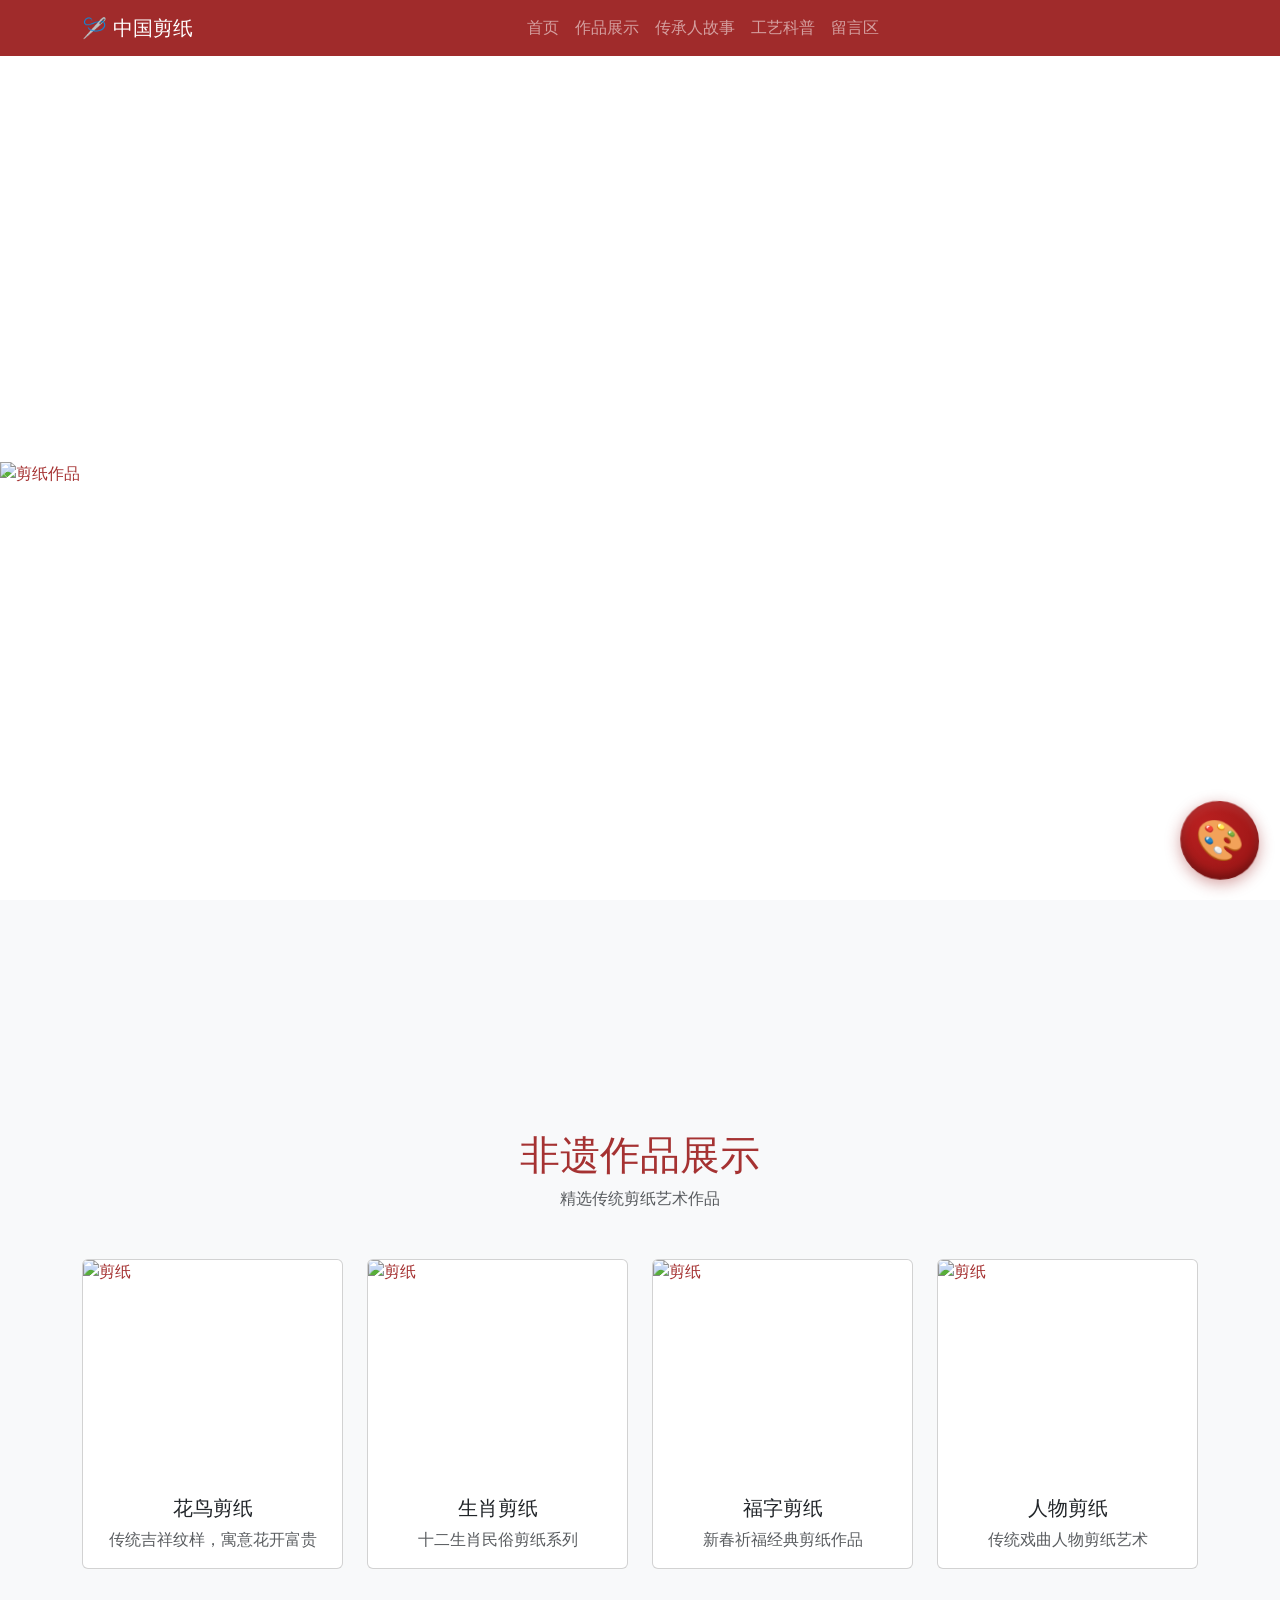
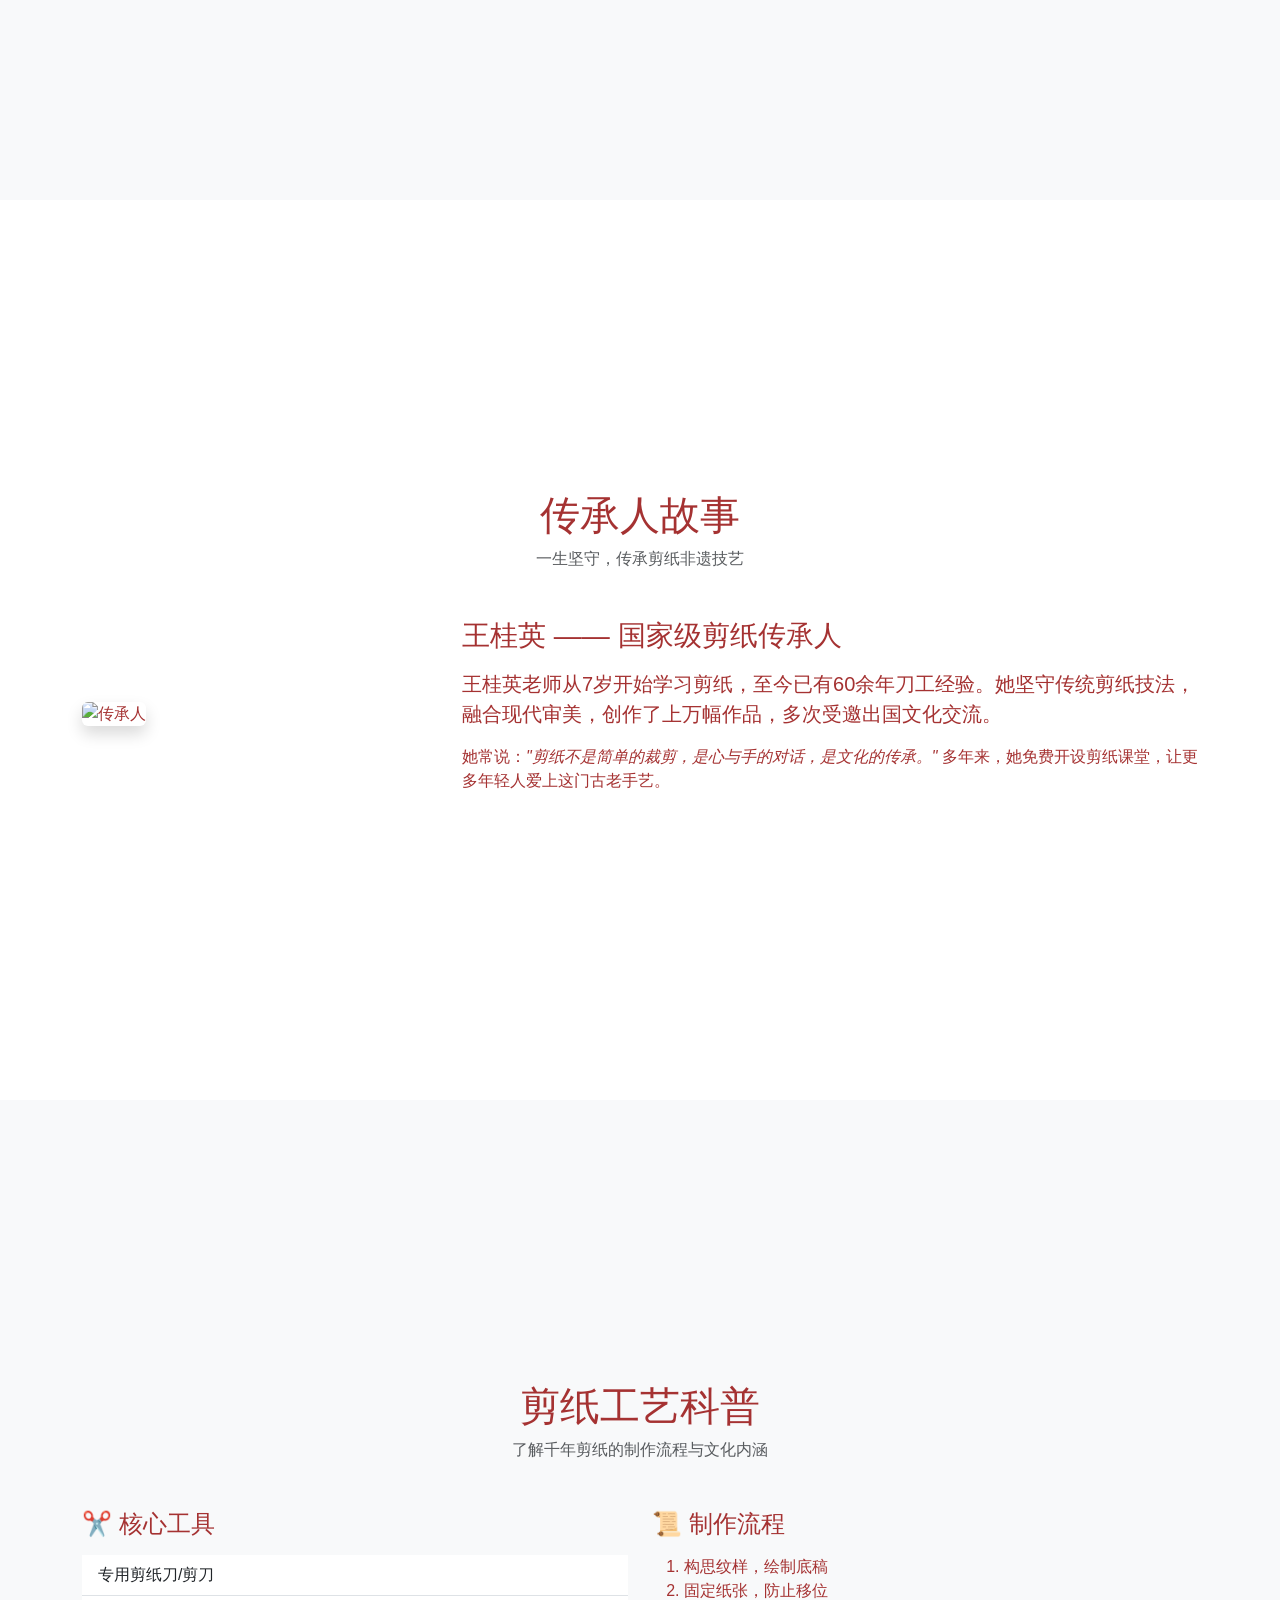
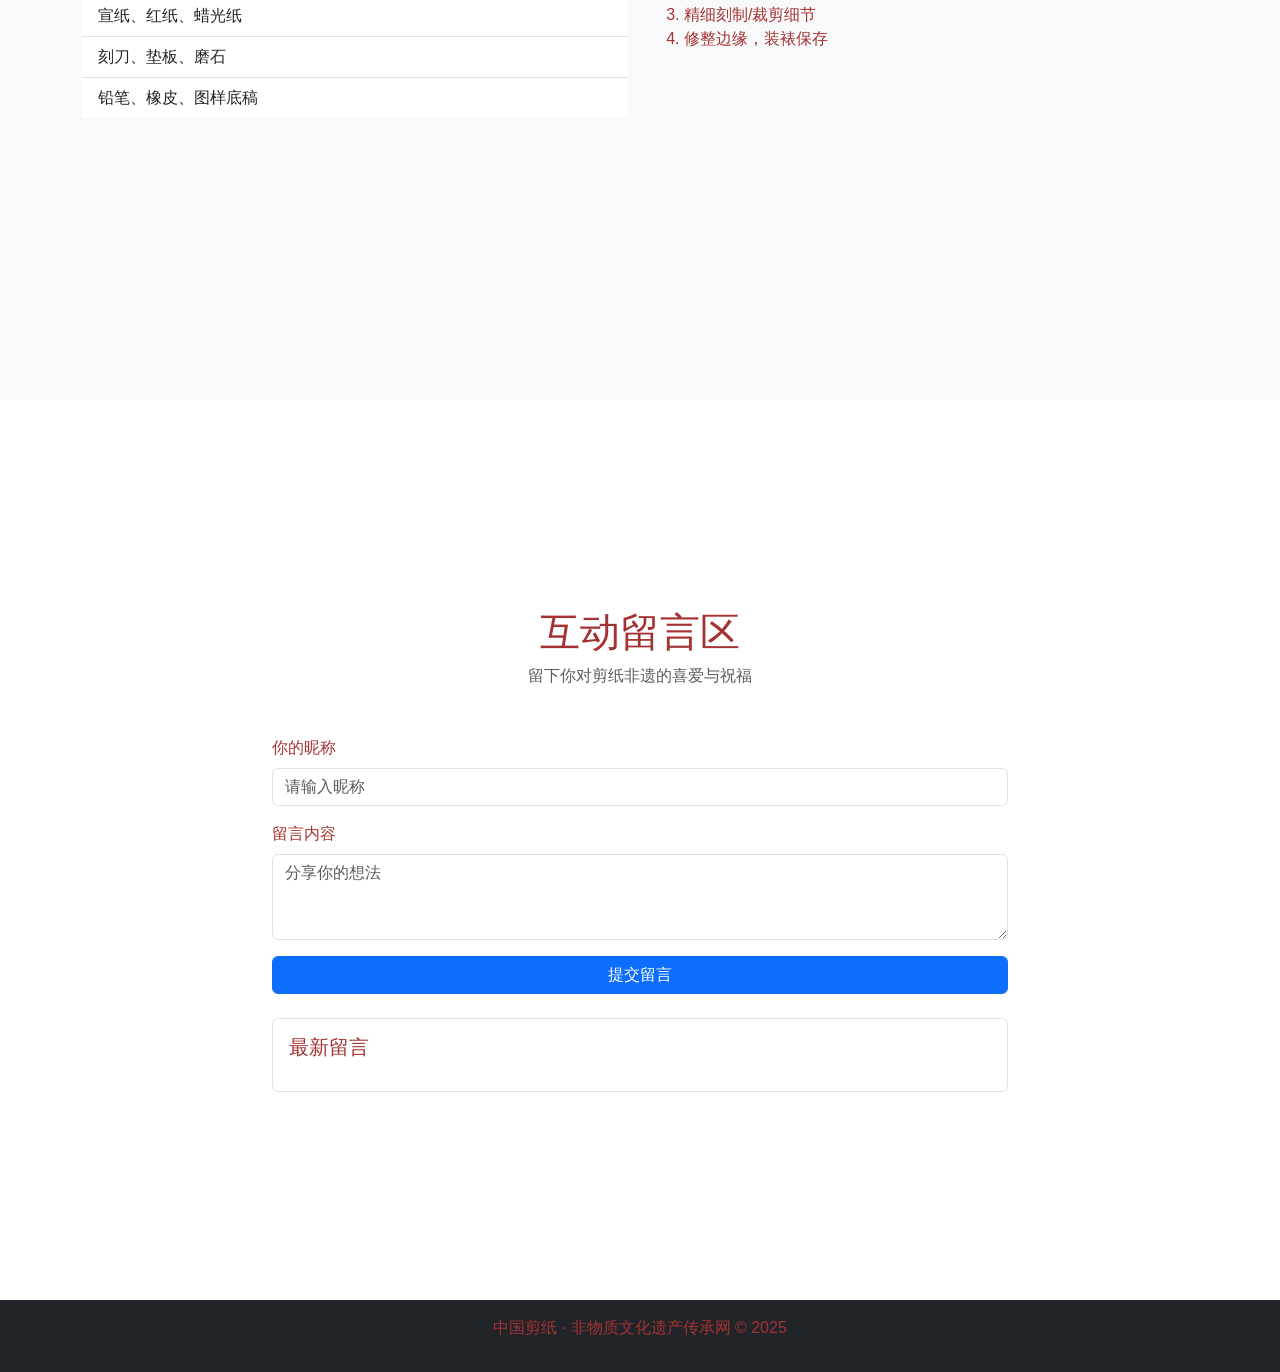
==== index.html @ 59ab87c1 "Add files via upload" ====
<!DOCTYPE html>
<html lang="zh-CN">

<head>
    <meta charset="UTF-8">
    <meta name="viewport" content="width=device-width, initial-scale=1.0">
    <title>中国剪纸 - 国家级非物质文化遗产</title>
    <!-- Bootstrap CSS CDN -->
    <link href="https://cdn.jsdelivr.net/npm/bootstrap@5.3.0/dist/css/bootstrap.min.css" rel="stylesheet">
    <!-- 自定义样式 -->
    <link rel="stylesheet" href="style.css">
</head>

<body>
    <!-- 欢迎界面 -->
    <div class="welcome-screen" id="welcomeScreen">
        <div class="loader"></div>
        <h1 class="welcome-title">中国剪纸</h1>
        <p class="welcome-subtitle">国家级非物质文化遗产 · 指尖上的千年艺术</p>
    </div>

    <!-- 导航栏 -->
    <nav id="navbar" class="navbar navbar-expand-lg navbar-dark fixed-top">
        <div class="container">
            <a class="navbar-brand" href="#home">🪡 中国剪纸</a>
            <button class="navbar-toggler" type="button" data-bs-toggle="collapse" data-bs-target="#navMenu">
                <span class="navbar-toggler-icon"></span>
            </button>
            <div class="collapse navbar-collapse" id="navMenu">
                <ul class="navbar-nav mx-auto">
                    <li class="nav-item"><a class="nav-link" href="#home">首页</a></li>
                    <li class="nav-item"><a class="nav-link" href="#works">作品展示</a></li>
                    <li class="nav-item"><a class="nav-link" href="#inheritor">传承人故事</a></li>
                    <li class="nav-item"><a class="nav-link" href="#craft">工艺科普</a></li>
                    <li class="nav-item"><a class="nav-link" href="#message">留言区</a></li>
                </ul>
            </div>
        </div>
    </nav>

    <!-- 首页轮播图 -->
    <section id="home" class="pt-5">
        <div id="carousel" class="carousel slide carousel-fade" data-bs-ride="carousel">
            <div class="carousel-inner">
                <div class="carousel-item active">
                    <img src="https://picsum.photos/id/104/1920/700" class="d-block w-100" alt="剪纸作品">
                    <div class="carousel-caption d-none d-md-block">
                        <h2>指尖生花 · 中国剪纸</h2>
                        <p>一把剪刀，一张红纸，传承千年的民间艺术</p>
                    </div>
                </div>
                <div class="carousel-item">
                    <img src="https://picsum.photos/id/111/1920/700" class="d-block w-100" alt="剪纸工艺">
                    <div class="carousel-caption d-none d-md-block">
                        <h2>匠心传承</h2>
                        <p>非物质文化遗产，守护民间艺术之美</p>
                    </div>
                </div>
                <div class="carousel-item">
                    <img src="https://picsum.photos/id/106/1920/700" class="d-block w-100" alt="剪纸文化">
                    <div class="carousel-caption d-none d-md-block">
                        <h2>文化瑰宝</h2>
                        <p>剪纸艺术，刻在中国人骨子里的浪漫</p>
                    </div>
                </div>
            </div>
            <button class="carousel-control-prev" type="button" data-bs-target="#carousel" data-bs-slide="prev">
                <span class="carousel-control-prev-icon"></span>
            </button>
            <button class="carousel-control-next" type="button" data-bs-target="#carousel" data-bs-slide="next">
                <span class="carousel-control-next-icon"></span>
            </button>
        </div>
    </section>

    <!-- 作品展示 -->
    <section id="works" class="py-5 bg-light">
        <div class="container">
            <div class="text-center mb-5">
                <h2 class="display-6">非遗作品展示</h2>
                <p class="text-muted">精选传统剪纸艺术作品</p>
            </div>
            <div class="row g-4">
                <!-- 卡片组件 -->
                <div class="col-lg-3 col-md-6 col-sm-12">
                    <div class="card work-card h-100">
                        <img src="tupiam/25362071_190831798000_2 (1).jpg" class="card-img-top" alt="剪纸">
                        <div class="card-body text-center">
                            <h5 class="card-title">花鸟剪纸</h5>
                            <p class="card-text text-muted">传统吉祥纹样，寓意花开富贵</p>
                        </div>
                    </div>
                </div>
                <div class="col-lg-3 col-md-6 col-sm-12">
                    <div class="card work-card h-100">
                        <img src="tupiam/142643K03-42.jpg" class="card-img-top" alt="剪纸">
                        <div class="card-body text-center">
                            <h5 class="card-title">生肖剪纸</h5>
                            <p class="card-text text-muted">十二生肖民俗剪纸系列</p>
                        </div>
                    </div>
                </div>
                <div class="col-lg-3 col-md-6 col-sm-12">
                    <div class="card work-card h-100">
                        <img src="tupiam/3166677_110124019_2.jpg" class="card-img-top" alt="剪纸">
                        <div class="card-body text-center">
                            <h5 class="card-title">福字剪纸</h5>
                            <p class="card-text text-muted">新春祈福经典剪纸作品</p>
                        </div>
                    </div>
                </div>
                <div class="col-lg-3 col-md-6 col-sm-12">
                    <div class="card work-card h-100">
                        <img src="tupiam/4951364_094527037107_2.jpg" class="card-img-top" alt="剪纸">
                        <div class="card-body text-center">
                            <h5 class="card-title">人物剪纸</h5>
                            <p class="card-text text-muted">传统戏曲人物剪纸艺术</p>
                        </div>
                    </div>
                </div>
            </div>
        </div>
    </section>

    <!-- 传承人故事 -->
    <section id="inheritor" class="py-5">
        <div class="container">
            <div class="text-center mb-5">
                <h2 class="display-6">传承人故事</h2>
                <p class="text-muted">一生坚守，传承剪纸非遗技艺</p>
            </div>
            <div class="row align-items-center">
                <div class="col-md-4">
                    <img src="tupiam/9f1011b307df88cfd8335ac0.webp" class="img-fluid rounded shadow" alt="传承人">
                </div>
                <div class="col-md-8 mt-4 mt-md-0">
                    <h3>王桂英 —— 国家级剪纸传承人</h3>
                    <p class="lead mt-3">
                        王桂英老师从7岁开始学习剪纸，至今已有60余年刀工经验。她坚守传统剪纸技法，融合现代审美，创作了上万幅作品，多次受邀出国文化交流。
                    </p>
                    <p>
                        她常说：<em>"剪纸不是简单的裁剪，是心与手的对话，是文化的传承。"</em> 多年来，她免费开设剪纸课堂，让更多年轻人爱上这门古老手艺。
                    </p>
                </div>
            </div>
        </div>
    </section>

    <!-- 工艺科普 -->
    <section id="craft" class="py-5 bg-light">
        <div class="container">
            <div class="text-center mb-5">
                <h2 class="display-6">剪纸工艺科普</h2>
                <p class="text-muted">了解千年剪纸的制作流程与文化内涵</p>
            </div>
            <div class="row">
                <div class="col-md-6">
                    <h4>✂️ 核心工具</h4>
                    <ul class="list-group list-group-flush mt-3">
                        <li class="list-group-item">专用剪纸刀/剪刀</li>
                        <li class="list-group-item">宣纸、红纸、蜡光纸</li>
                        <li class="list-group-item">刻刀、垫板、磨石</li>
                        <li class="list-group-item">铅笔、橡皮、图样底稿</li>
                    </ul>
                </div>
                <div class="col-md-6">
                    <h4>📜 制作流程</h4>
                    <ol class="mt-3">
                        <li>构思纹样，绘制底稿</li>
                        <li>固定纸张，防止移位</li>
                        <li>精细刻制/裁剪细节</li>
                        <li>修整边缘，装裱保存</li>
                    </ol>
                </div>
            </div>
        </div>
    </section>

    <!-- 互动留言区 -->
    <section id="message" class="py-5">
        <div class="container">
            <div class="text-center mb-5">
                <h2 class="display-6">互动留言区</h2>
                <p class="text-muted">留下你对剪纸非遗的喜爱与祝福</p>
            </div>
            <div class="row justify-content-center">
                <div class="col-md-8">
                    <!-- 表单组件 -->
                    <form id="messageForm" class="mb-4">
                        <div class="mb-3">
                            <label class="form-label">你的昵称</label>
                            <input type="text" id="name" class="form-control" placeholder="请输入昵称">
                        </div>
                        <div class="mb-3">
                            <label class="form-label">留言内容</label>
                            <textarea id="content" class="form-control" rows="3" placeholder="分享你的想法"></textarea>
                        </div>
                        <button type="submit" class="btn btn-primary w-100">提交留言</button>
                    </form>

                    <!-- 留言展示区 -->
                    <div id="messageList" class="border p-3 rounded">
                        <h5 class="mb-3">最新留言</h5>
                        <div id="msgContainer"></div>
                    </div>
                </div>
            </div>
        </div>
    </section>

    <!-- 图片放大模态框 -->
    <div class="modal fade" id="imgModal" tabindex="-1">
        <div class="modal-dialog modal-lg modal-dialog-centered">
            <div class="modal-content">
                <div class="modal-body text-center p-0">
                    <img id="modalImg" src="" class="img-fluid w-100" alt="放大预览">
                </div>
            </div>
        </div>
    </div>
    <!-- 彩蛋元素 -->
    <div class="egg-container">
        <div class="egg-icon" id="eggIcon">
            🎨
        </div>
    </div>

    <!-- 图片放大模态框 -->
    <div class="modal fade" id="imgModal" tabindex="-1">
        <div class="modal-dialog modal-lg modal-dialog-centered">
            <div class="modal-content">
                <div class="modal-body text-center p-0">
                    <img id="modalImg" src="" class="img-fluid w-100" alt="放大预览">
                </div>
            </div>
        </div>
    </div>

    <!-- 彩蛋模态框 -->
    <div class="modal fade" id="eggModal" tabindex="-1">
        <div class="modal-dialog modal-md modal-dialog-centered">
            <div class="modal-content">
                <div class="modal-header">
                    <h5 class="modal-title">🎉 特别版</h5>
                    <button type="button" class="btn-close" data-bs-dismiss="modal" aria-label="Close"></button>
                </div>
                <div class="modal-body text-center p-0">
                    <img id="eggImg" src="tupiam/8918549_224311305106_2.jpg" class="img-fluid w-100" alt="彩蛋图片">
                    <p class="mt-3 text-muted">非遗剪纸隐藏款 · 百鸟朝凤</p>
                </div>
            </div>
        </div>
    </div>
    <!-- 页脚 -->
    <footer class="bg-dark text-white text-center py-3">
        <p>中国剪纸 · 非物质文化遗产传承网 &copy; 2025</p>
    </footer>

    <!-- Bootstrap JS -->
    <script src="https://cdn.jsdelivr.net/npm/bootstrap@5.3.0/dist/js/bootstrap.bundle.min.js"></script>
    <!-- 自定义JS -->
    <script src="script.js"></script>
</body>

</html>
---- style.css ----
/* 全局样式 */
* {
    scroll-behavior: smooth;
    color: #a53232;
}

body {
    font-family: "Microsoft YaHei", sans-serif;
    color: #a53232;
}

/* 导航栏滚动特效样式 */
#navbar {
    transition: all 0.4s ease;
    background-color: rgba(150, 20, 20, 0.9);
    z-index: 9999;
}

#navbar.scrolled {
    background-color: #961414;
    box-shadow: 0 2px 10px rgba(0, 0, 0, 0.2);
}

/* 作品卡片hover效果 */
.work-card {
    transition: transform 0.3s ease;
    cursor: pointer;
    overflow: hidden;
}

.work-card:hover {
    transform: translateY(-8px);
    box-shadow: 0 8px 15px rgba(206, 11, 11, 0.918);
}

.work-card img {
    height: 220px;
    object-fit: cover;
}

/* 间距优化 */
section {
    min-height: 100vh;
    display: flex;
    align-items: center;
}

/* 欢迎界面样式 */
.welcome-screen {
    position: fixed;
    top: 0;
    left: 0;
    width: 100%;
    height: 100%;
    background-color: #961414;
    display: flex;
    flex-direction: column;
    justify-content: center;
    align-items: center;
    z-index: 99999;
    transition: opacity 1s ease, visibility 1s ease;
}

.welcome-screen.hidden {
    opacity: 0;
    visibility: hidden;
}

.welcome-title {
    font-size: 4rem;
    color: #d30808;
    margin-bottom: 1rem;
    text-shadow: 0 0 20px rgba(255, 255, 255, 0.5);
    animation: fadeInUp 1.5s ease;
    color: #961414;
}

.welcome-subtitle {
    font-size: 1.2rem;
    color: #fff;
    opacity: 0.8;
    animation: fadeInUp 2s ease;
}

.loader {
    width: 60px;
    height: 60px;
    border: 5px solid rgba(255, 255, 255, 0.3);
    border-radius: 50%;
    border-top-color: #fff;
    animation: spin 1s linear infinite, fadeIn 2s ease;
    margin-bottom: 2rem;
}

/* 动画定义 */
@keyframes spin {
    to {
        transform: rotate(360deg);
    }
}

@keyframes fadeIn {
    from {
        opacity: 0;
    }

    to {
        opacity: 1;
    }
}

@keyframes fadeInUp {
    from {
        opacity: 0;
        transform: translateY(30px);
    }

    to {
        opacity: 1;
        transform: translateY(0);
    }
}
/* 彩蛋样式 */
.egg-container {
  position: fixed;
  bottom: 20px;
  right: 20px;
  z-index: 999;
  
}

.egg-icon {
  width: 60px;
  height: 60px;
  background-color: #961414;
  border-radius: 50%;
  display: flex;
  align-items: center;
  justify-content: center;
  font-size: 2rem;
  cursor: pointer;
  box-shadow: 0 4px 15px rgba(150, 20, 20, 0.4);
  transition: all 0.3s ease;
  animation: bounce 2s infinite alternate;
}

.egg-icon:hover {
  transform: scale(1.1);
  box-shadow: 0 6px 20px rgba(150, 20, 20, 0.6);
}

/* 彩蛋弹跳动画 */
@keyframes bounce {
  from {
    transform: translateY(0);
  }
  to {
    transform: translateY(-10px);
  }
}

/* 彩蛋模态框样式优化 */
#eggModal .modal-content {
  border: none;
  box-shadow: 0 8px 30px rgba(0, 0, 0, 0.2);
}

#eggModal .modal-header {
  background-color: #f8f9fa;
  border-bottom: 1px solid #eee;
}
/* 彩蛋样式 - 3D 版本 */
.egg-container {
  position: fixed;
  bottom: 20px;
  right: 20px;
  z-index: 999;
  /* 添加透视效果，让 3D 变换更真实 */
  perspective: 800px;
}

.egg-icon {
  width: 80px;
  height: 80px;
  background: radial-gradient(circle at 30% 30%, #b92020, #961414); /* 渐变模拟 3D 光影 */
  border-radius: 50%;
  display: flex;
  align-items: center;
  justify-content: center;
  font-size: 2.5rem;
  cursor: pointer;
  /* 3D 变换基础 */
  transform-style: preserve-3d;
  /* 初始 3D 旋转角度 */
  transform: rotateX(10deg) rotateY(10deg);
  /* 更立体的阴影 */
  box-shadow: 
    0 4px 15px rgba(150, 20, 20, 0.4),
    inset 0 -5px 10px rgba(0, 0, 0, 0.3), /* 内阴影模拟凹陷 */
    inset 0 5px 10px rgba(255, 255, 255, 0.1); /* 内高光模拟凸起 */
  transition: all 0.5s ease;
  animation: bounce3d 2s infinite alternate;
}

/* hover 时增强 3D 效果 */
.egg-icon:hover {
  /* 放大 + 3D 旋转 */
  transform: rotateX(-10deg) rotateY(-10deg) scale(1.15);
  /* 强化阴影，增强立体感 */
  box-shadow: 
    0 8px 25px rgba(150, 20, 20, 0.6),
    inset 0 -8px 15px rgba(0, 0, 0, 0.4),
    inset 0 8px 15px rgba(255, 255, 255, 0.15);
}

/* 3D 弹跳动画（带旋转） */
@keyframes bounce3d {
  from {
    transform: rotateX(10deg) rotateY(10deg) translateY(0);
  }
  to {
    transform: rotateX(10deg) rotateY(10deg) translateY(-15px);
  }
}

/* 彩蛋模态框样式优化 */
#eggModal .modal-content {
  border: none;
  box-shadow: 0 8px 30px rgba(0, 0, 0, 0.2);
  /* 模态框也加轻微 3D 效果 */
  transform: perspective(1000px) rotateX(2deg);
  transition: transform 0.3s ease;
}

#eggModal .modal-content:hover {
  transform: perspective(1000px) rotateX(0deg);
}

#eggModal .modal-header {
  background-color: #f8f9fa;
  border-bottom: 1px solid #eee;
}
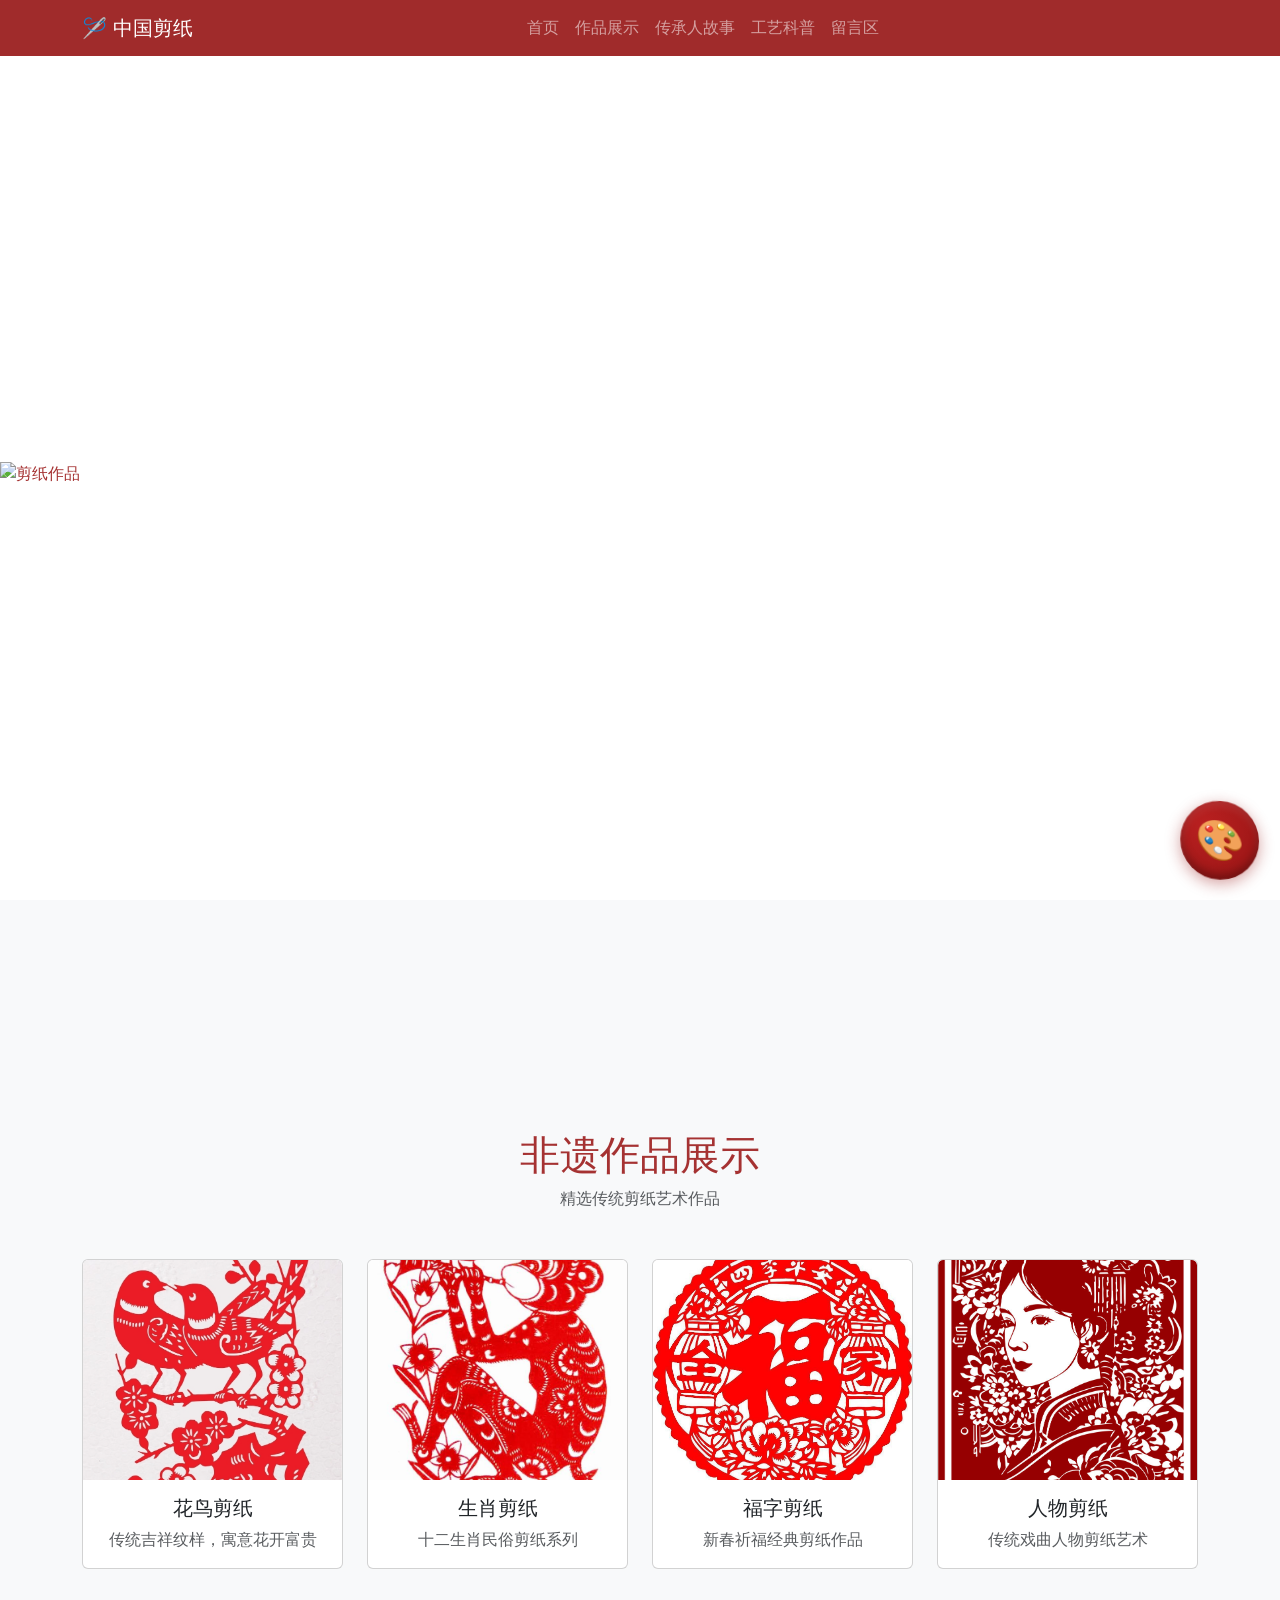
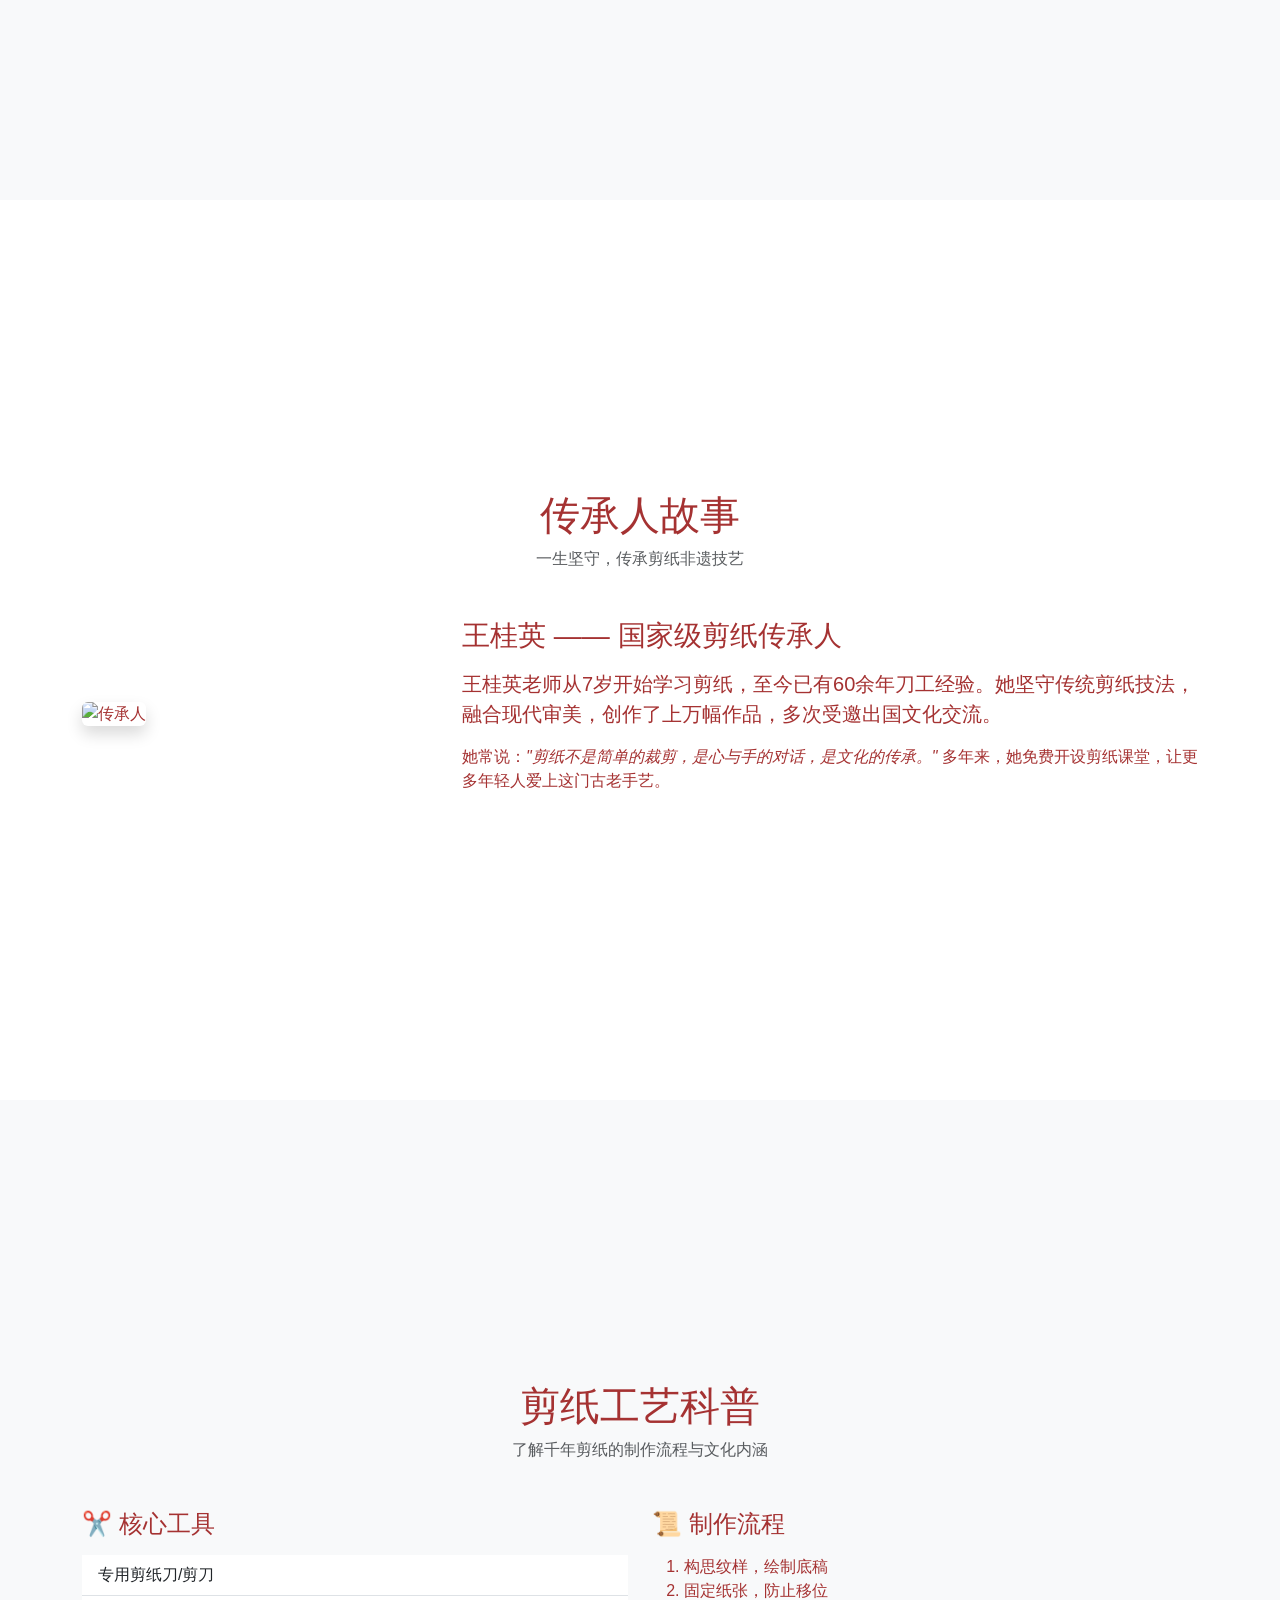
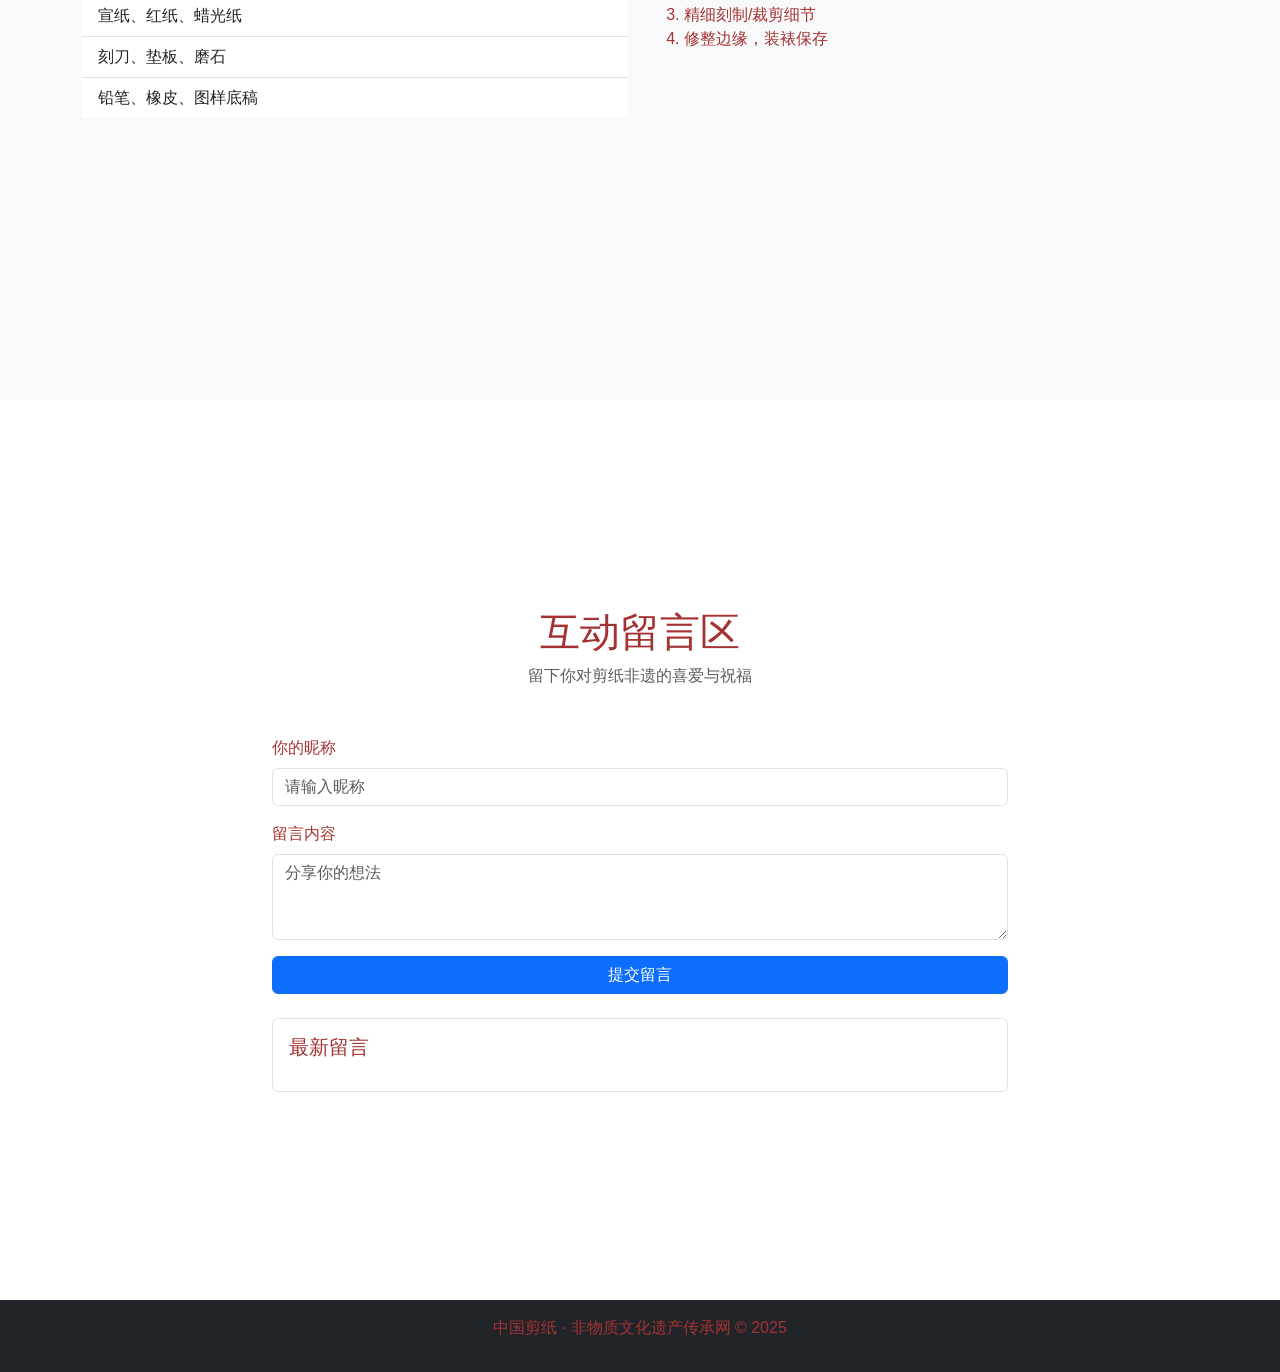
==== commit cfd775e3: "Update index.html" ====
--- a/index.html
+++ b/index.html
@@ -84,7 +84,7 @@
                 <!-- 卡片组件 -->
                 <div class="col-lg-3 col-md-6 col-sm-12">
                     <div class="card work-card h-100">
-                        <img src="tupiam/25362071_190831798000_2 (1).jpg" class="card-img-top" alt="剪纸">
+                        <img src=" 25362071_190831798000_2 (1).jpg" class="card-img-top" alt="剪纸">
                         <div class="card-body text-center">
                             <h5 class="card-title">花鸟剪纸</h5>
                             <p class="card-text text-muted">传统吉祥纹样，寓意花开富贵</p>
@@ -93,7 +93,7 @@
                 </div>
                 <div class="col-lg-3 col-md-6 col-sm-12">
                     <div class="card work-card h-100">
-                        <img src="tupiam/142643K03-42.jpg" class="card-img-top" alt="剪纸">
+                        <img src=" 142643K03-42.jpg" class="card-img-top" alt="剪纸">
                         <div class="card-body text-center">
                             <h5 class="card-title">生肖剪纸</h5>
                             <p class="card-text text-muted">十二生肖民俗剪纸系列</p>
@@ -102,7 +102,7 @@
                 </div>
                 <div class="col-lg-3 col-md-6 col-sm-12">
                     <div class="card work-card h-100">
-                        <img src="tupiam/3166677_110124019_2.jpg" class="card-img-top" alt="剪纸">
+                        <img src=" 3166677_110124019_2.jpg" class="card-img-top" alt="剪纸">
                         <div class="card-body text-center">
                             <h5 class="card-title">福字剪纸</h5>
                             <p class="card-text text-muted">新春祈福经典剪纸作品</p>
@@ -111,7 +111,7 @@
                 </div>
                 <div class="col-lg-3 col-md-6 col-sm-12">
                     <div class="card work-card h-100">
-                        <img src="tupiam/4951364_094527037107_2.jpg" class="card-img-top" alt="剪纸">
+                        <img src=" 4951364_094527037107_2.jpg" class="card-img-top" alt="剪纸">
                         <div class="card-body text-center">
                             <h5 class="card-title">人物剪纸</h5>
                             <p class="card-text text-muted">传统戏曲人物剪纸艺术</p>
@@ -131,7 +131,7 @@
             </div>
             <div class="row align-items-center">
                 <div class="col-md-4">
-                    <img src="tupiam/9f1011b307df88cfd8335ac0.webp" class="img-fluid rounded shadow" alt="传承人">
+                    <img src=" 9f1011b307df88cfd8335ac0.webp" class="img-fluid rounded shadow" alt="传承人">
                 </div>
                 <div class="col-md-8 mt-4 mt-md-0">
                     <h3>王桂英 —— 国家级剪纸传承人</h3>
@@ -245,7 +245,7 @@
                     <button type="button" class="btn-close" data-bs-dismiss="modal" aria-label="Close"></button>
                 </div>
                 <div class="modal-body text-center p-0">
-                    <img id="eggImg" src="tupiam/8918549_224311305106_2.jpg" class="img-fluid w-100" alt="彩蛋图片">
+                    <img id="eggImg" src=" 8918549_224311305106_2.jpg" class="img-fluid w-100" alt="彩蛋图片">
                     <p class="mt-3 text-muted">非遗剪纸隐藏款 · 百鸟朝凤</p>
                 </div>
             </div>
@@ -262,4 +262,4 @@
     <script src="script.js"></script>
 </body>
 
-</html>+</html>
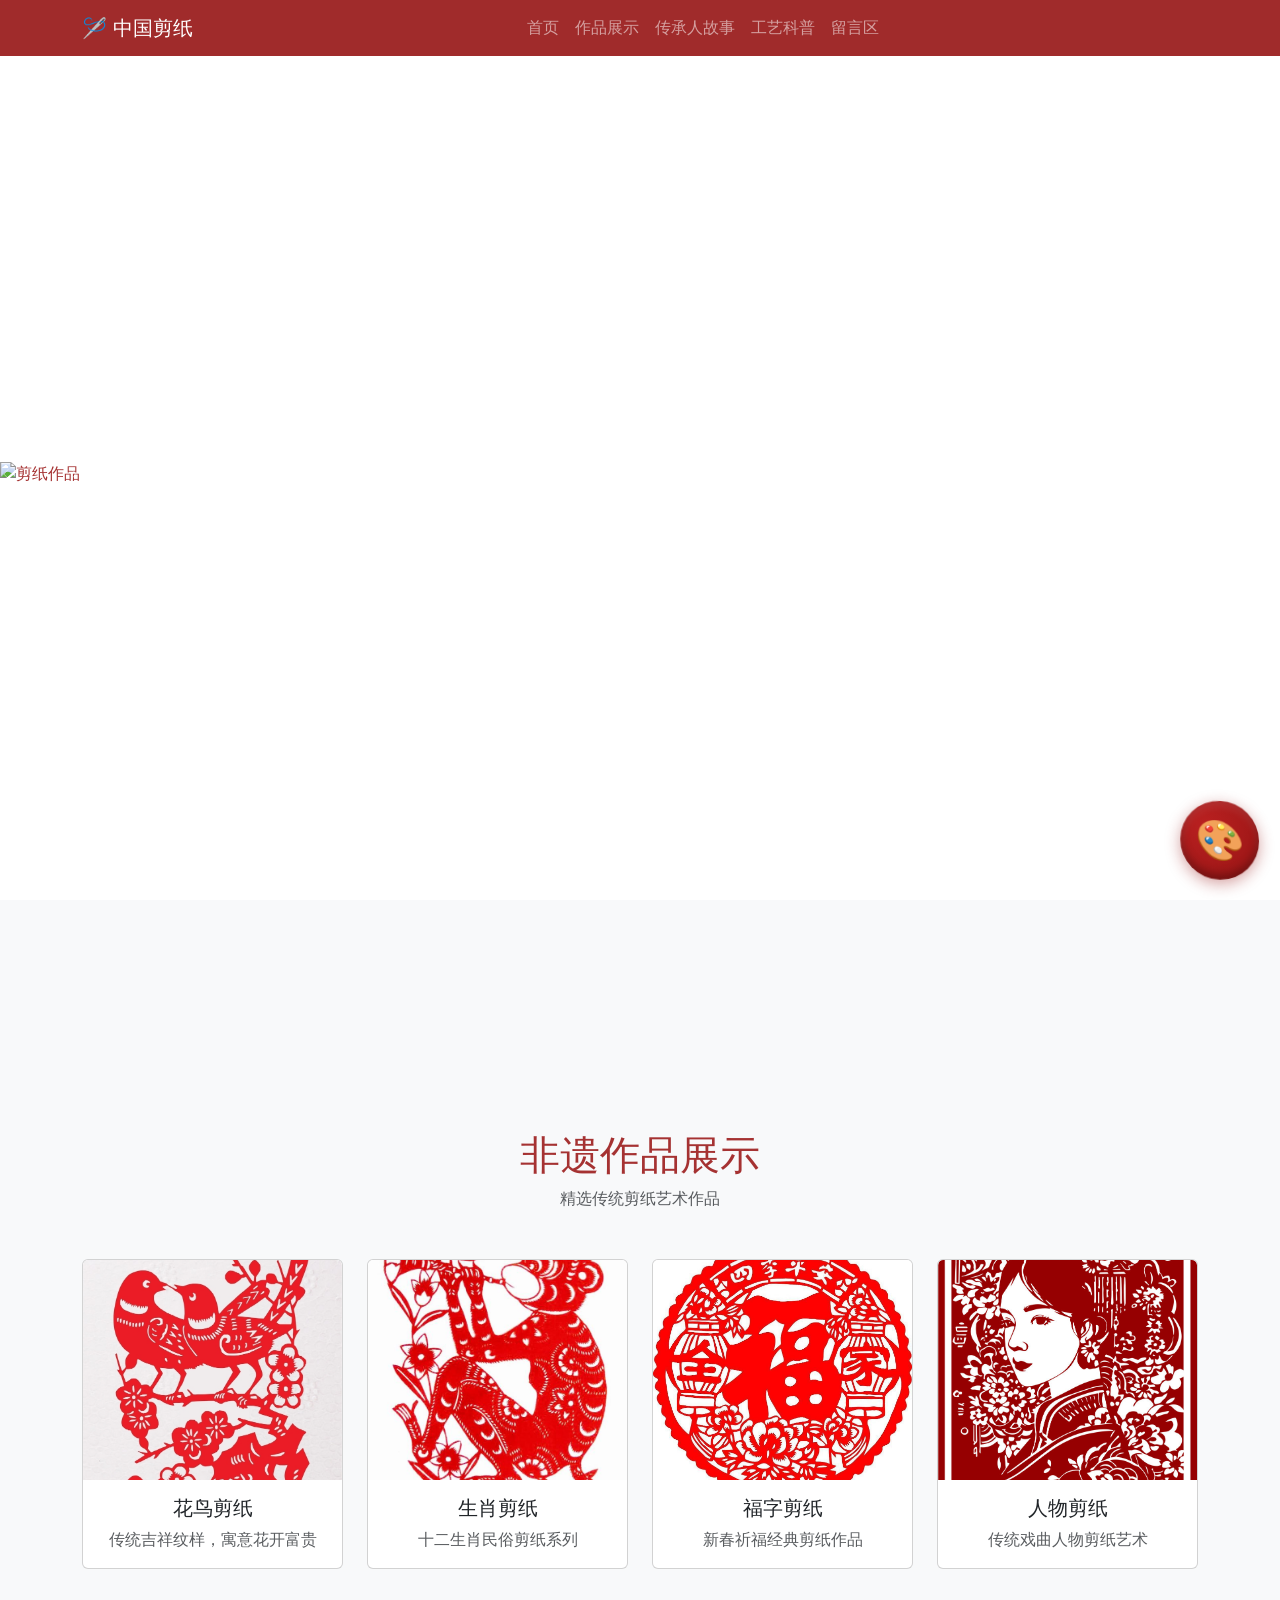
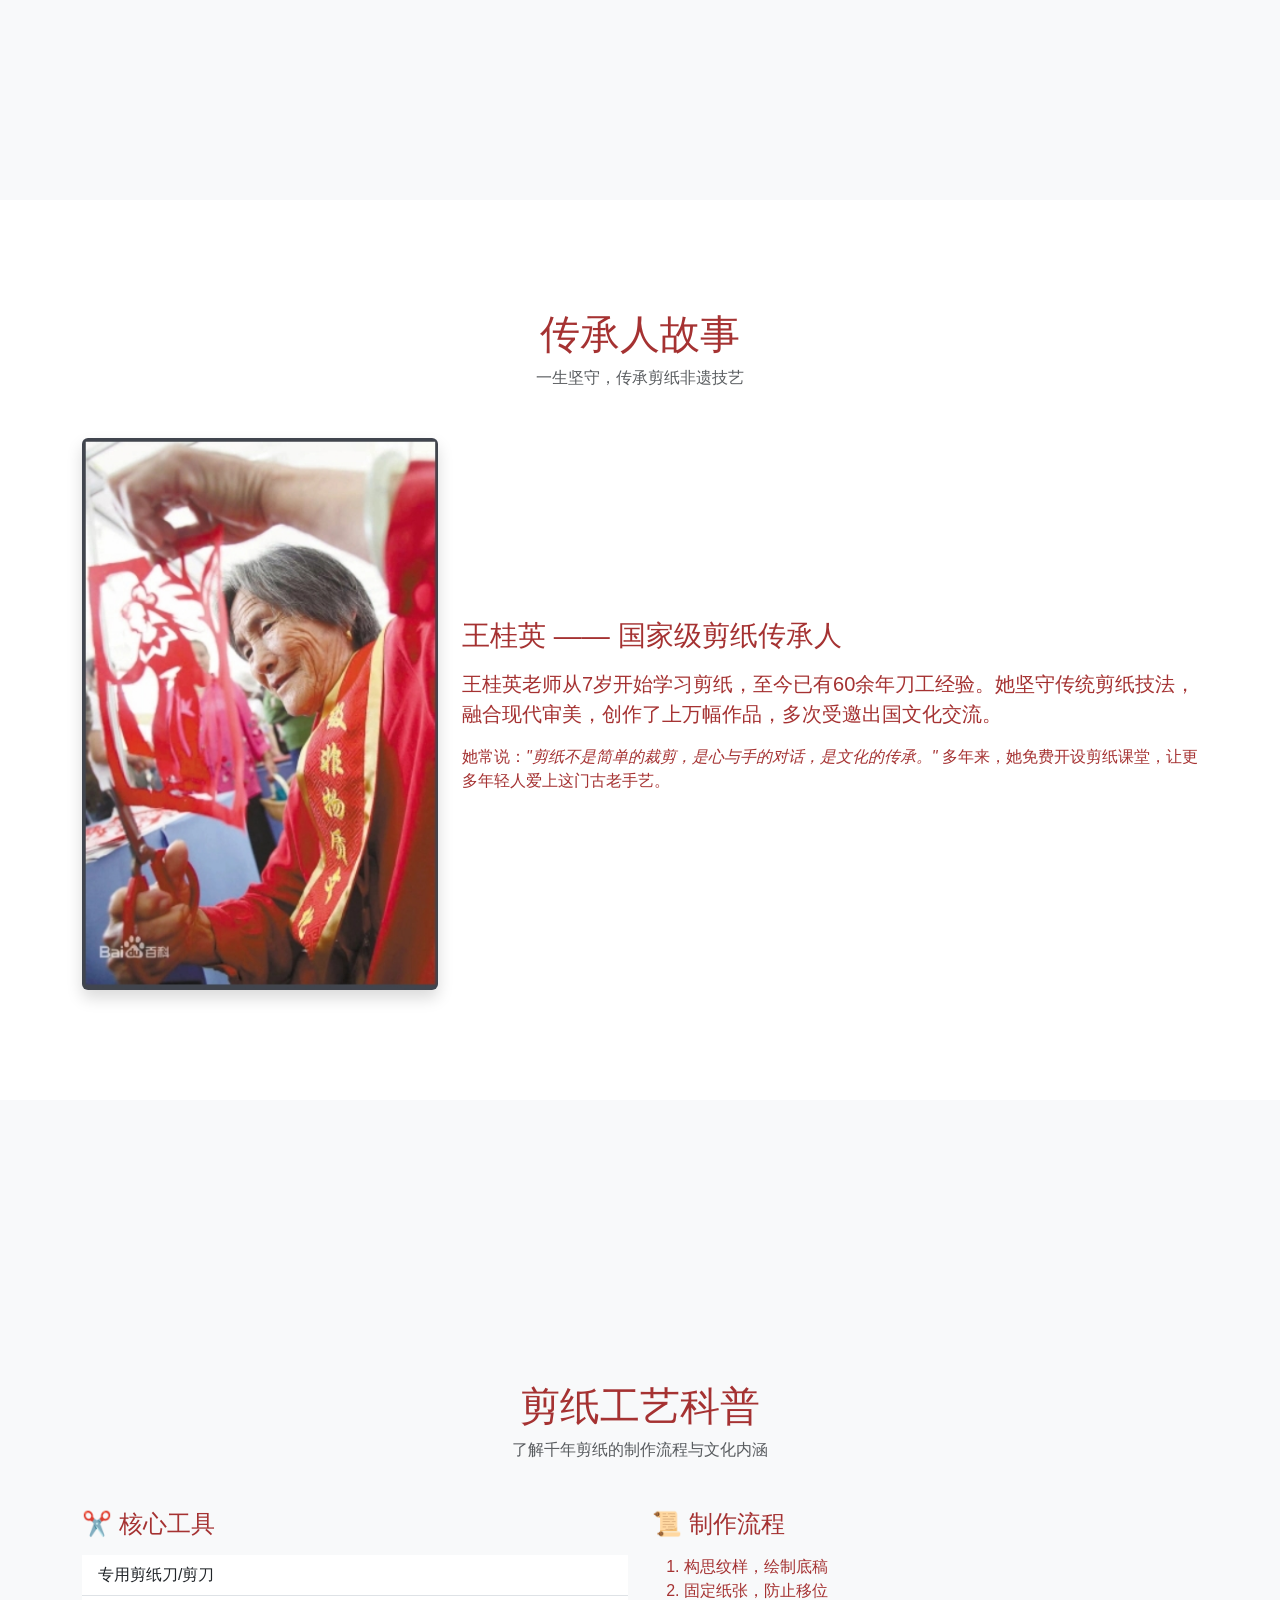
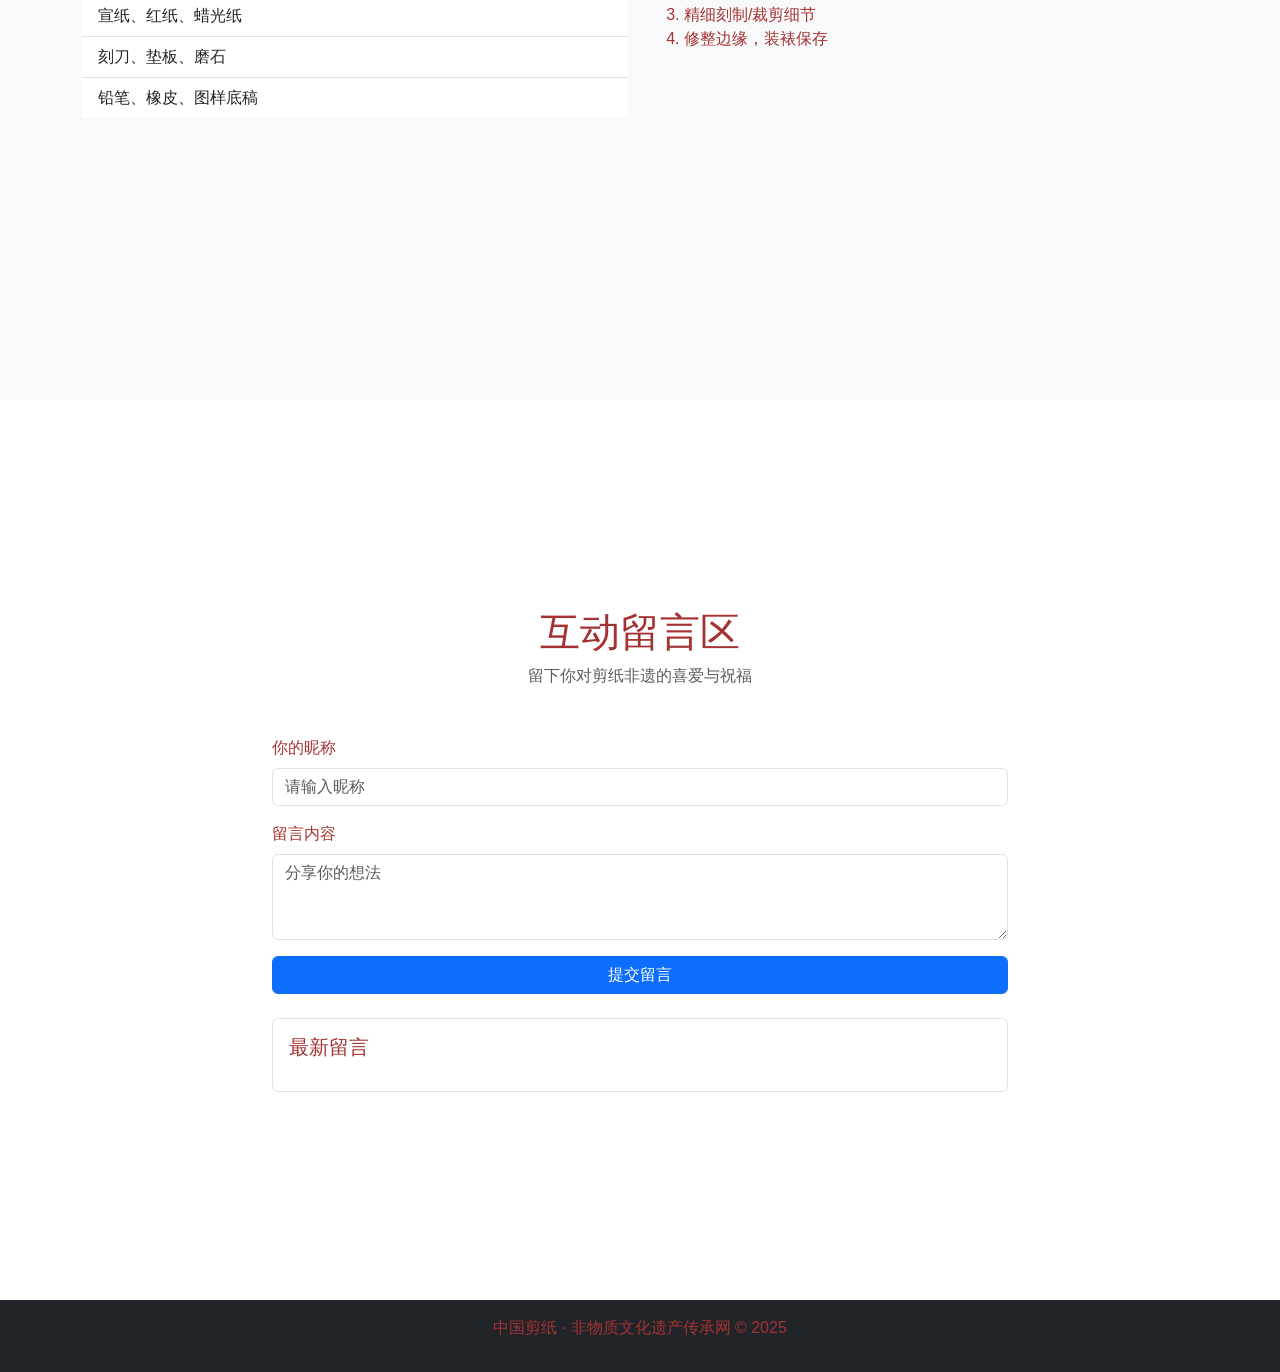
==== commit 17458005: "Add files via upload" ====
--- a/index.html
+++ b/index.html
@@ -131,7 +131,7 @@
             </div>
             <div class="row align-items-center">
                 <div class="col-md-4">
-                    <img src=" 9f1011b307df88cfd8335ac0.webp" class="img-fluid rounded shadow" alt="传承人">
+                    <img src="wang.jpeg" class="img-fluid rounded shadow" alt="传承人">
                 </div>
                 <div class="col-md-8 mt-4 mt-md-0">
                     <h3>王桂英 —— 国家级剪纸传承人</h3>
@@ -245,7 +245,7 @@
                     <button type="button" class="btn-close" data-bs-dismiss="modal" aria-label="Close"></button>
                 </div>
                 <div class="modal-body text-center p-0">
-                    <img id="eggImg" src=" 8918549_224311305106_2.jpg" class="img-fluid w-100" alt="彩蛋图片">
+                    <img id="eggImg" src="8918549_224311305106_2.jpg" class="img-fluid w-100" alt="彩蛋图片">
                     <p class="mt-3 text-muted">非遗剪纸隐藏款 · 百鸟朝凤</p>
                 </div>
             </div>
@@ -262,4 +262,4 @@
     <script src="script.js"></script>
 </body>
 
-</html>
+</html>
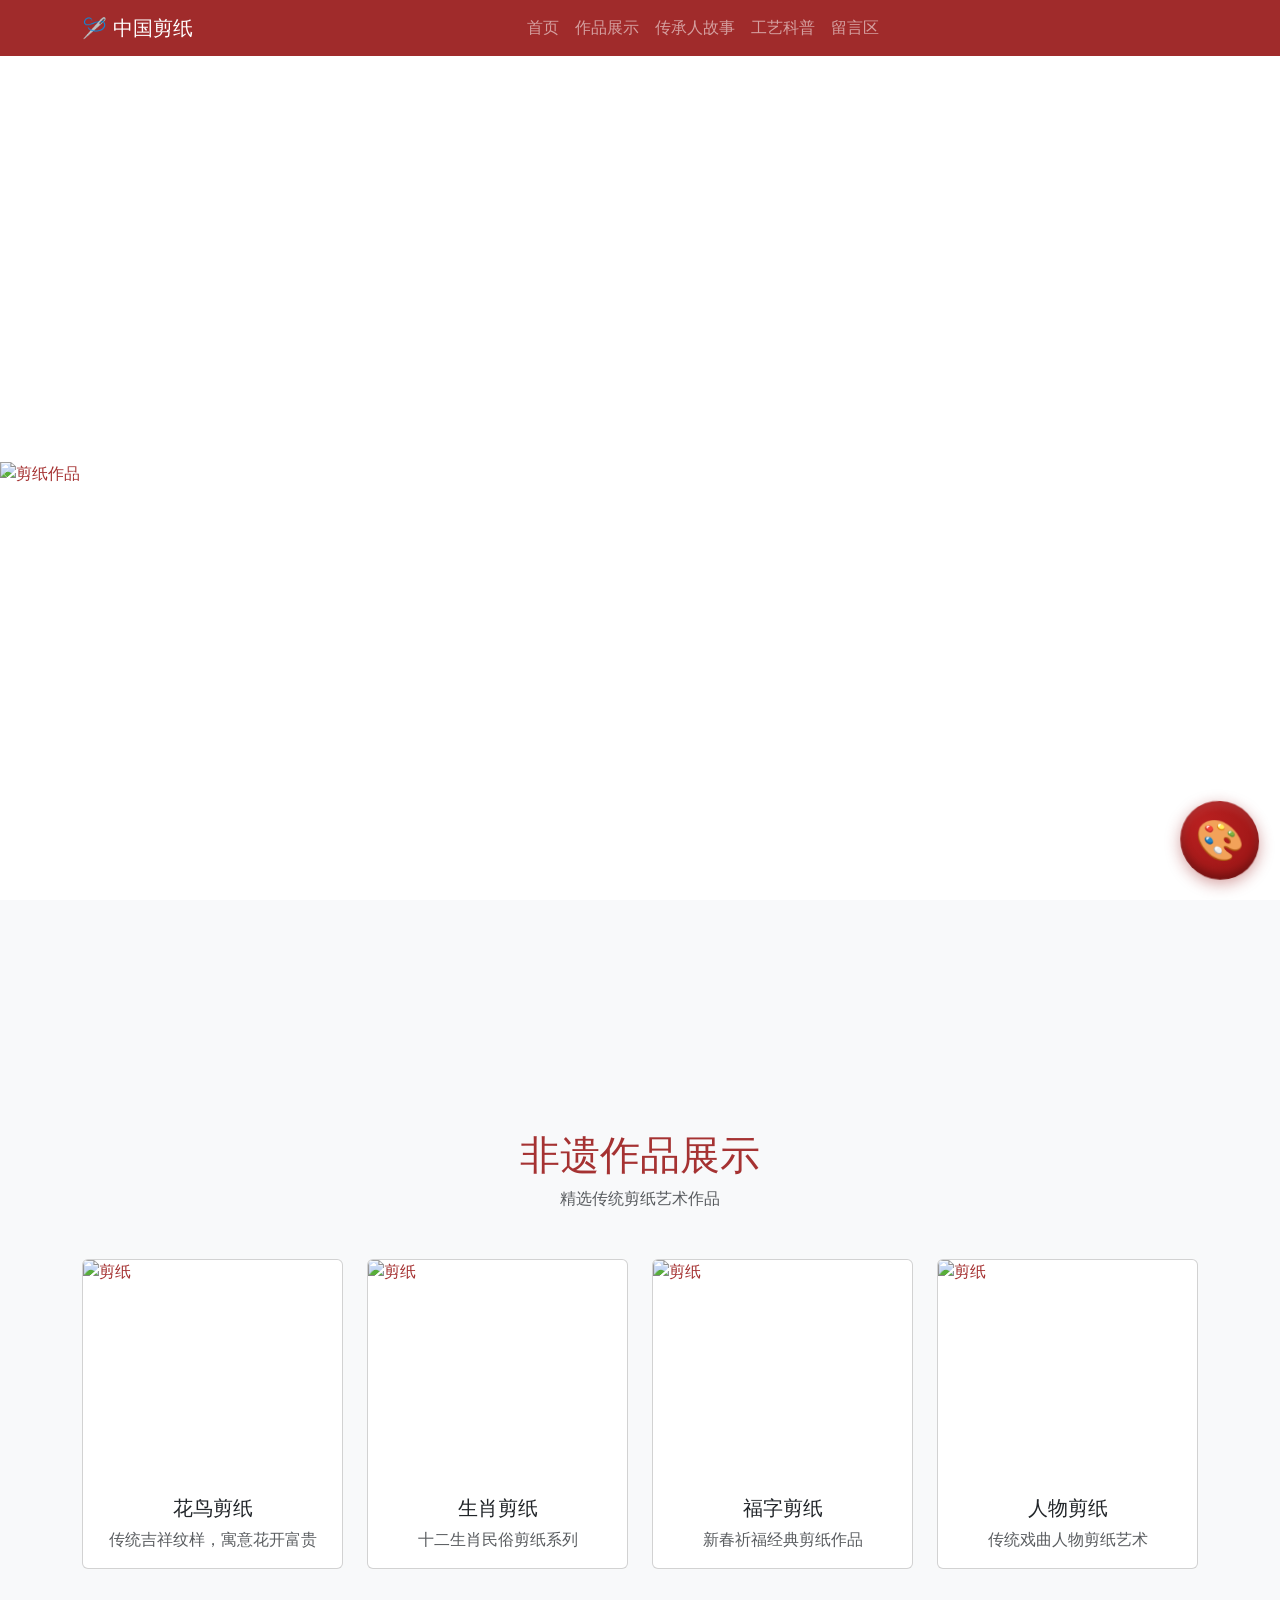
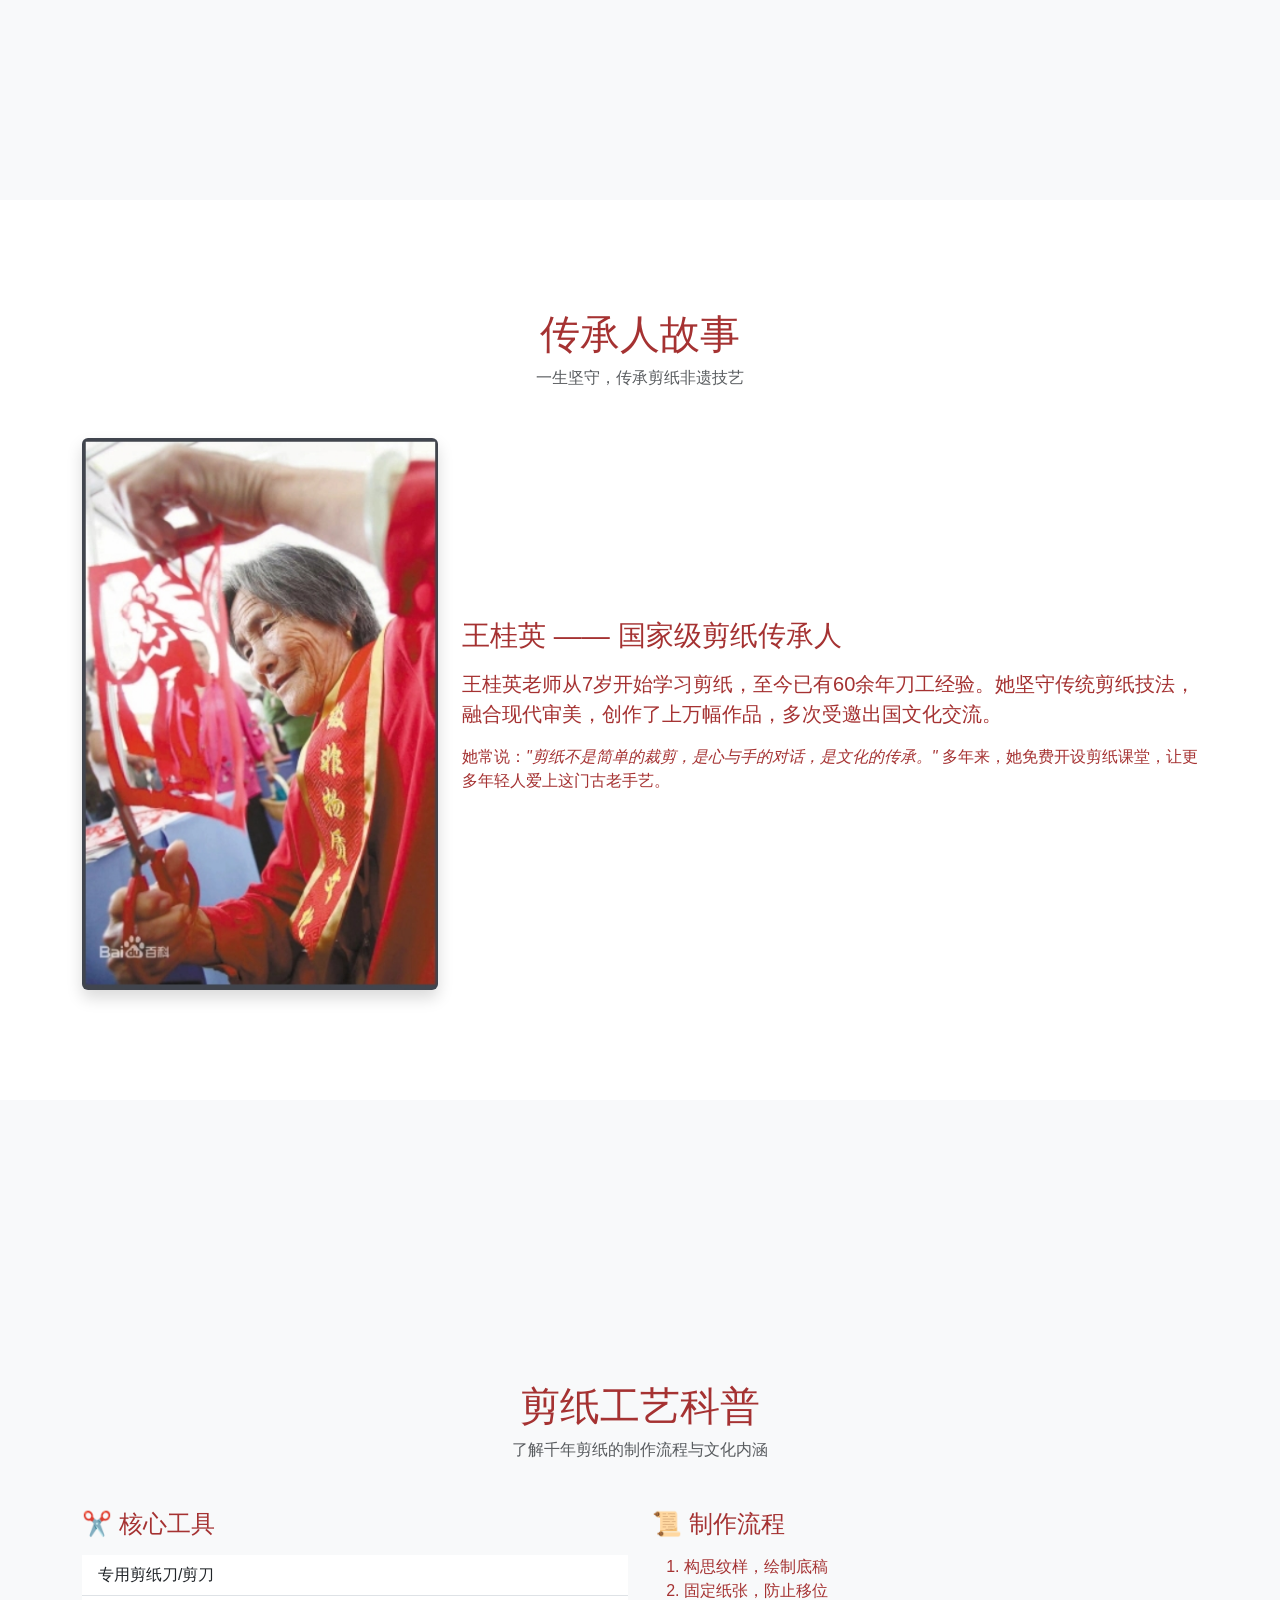
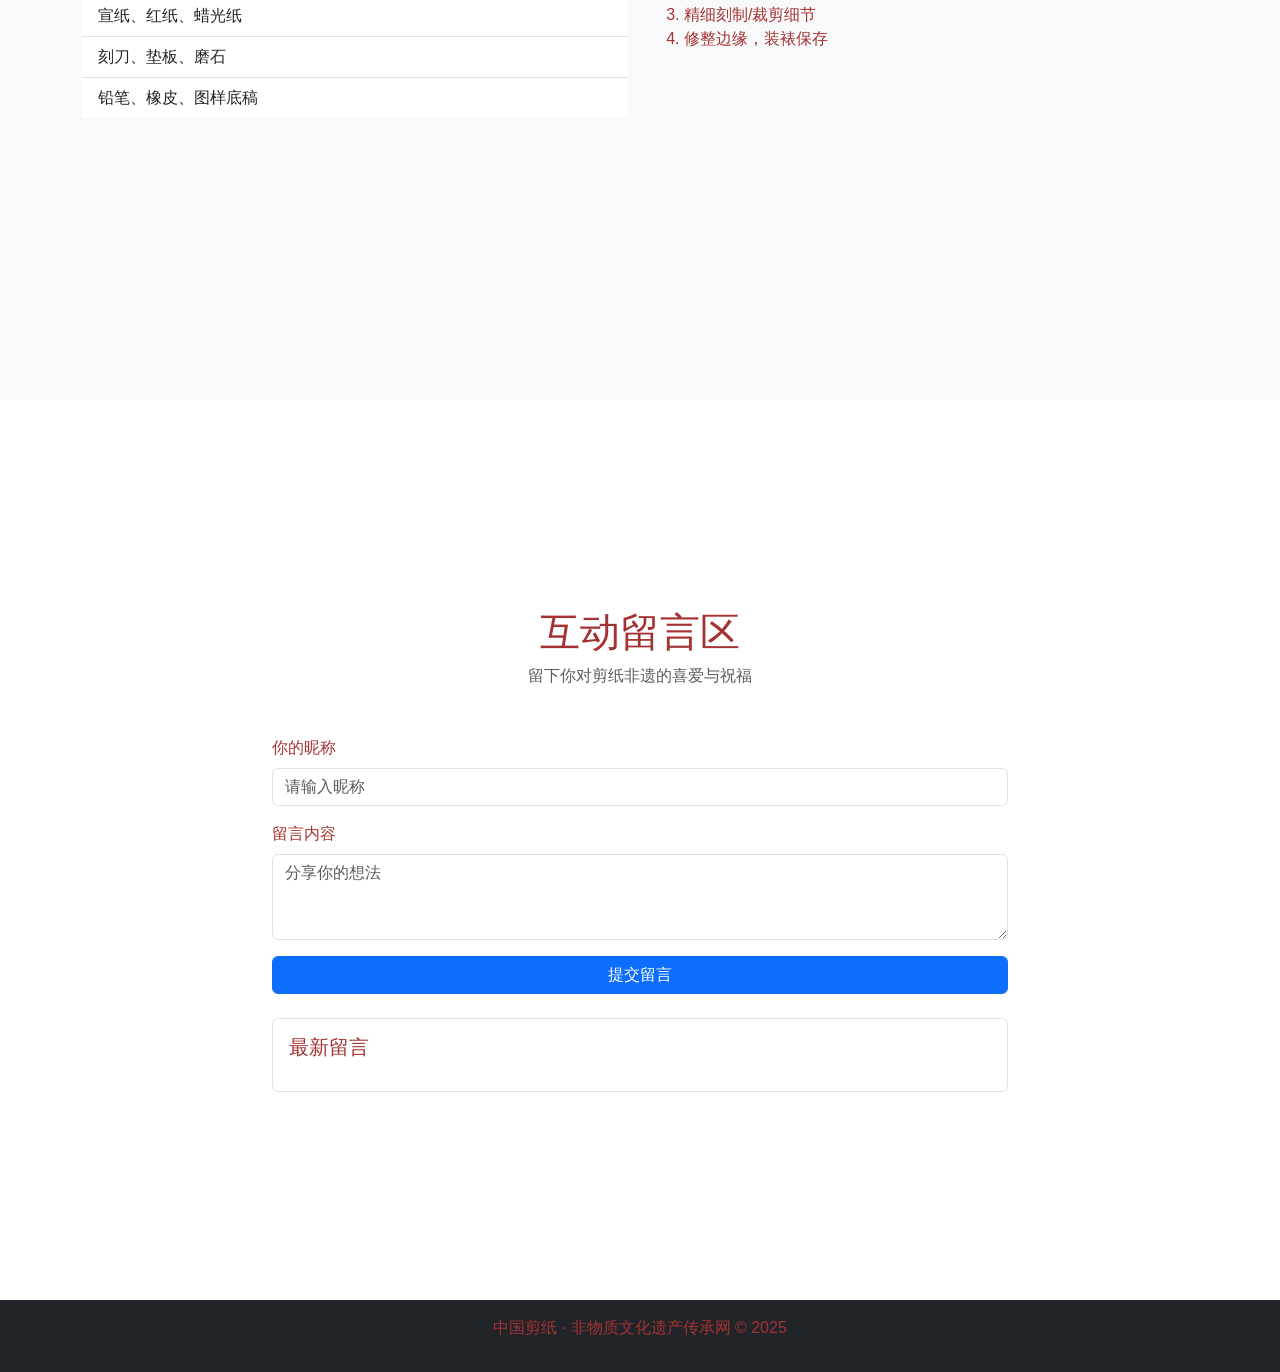
==== commit 21db2125: "Add files via upload" ====
--- a/index.html
+++ b/index.html
@@ -245,7 +245,7 @@
                     <button type="button" class="btn-close" data-bs-dismiss="modal" aria-label="Close"></button>
                 </div>
                 <div class="modal-body text-center p-0">
-                    <img id="eggImg" src="8918549_224311305106_2.jpg" class="img-fluid w-100" alt="彩蛋图片">
+                    <img id="eggImg" src="3118.jpg" class="img-fluid w-100" alt="彩蛋图片">
                     <p class="mt-3 text-muted">非遗剪纸隐藏款 · 百鸟朝凤</p>
                 </div>
             </div>
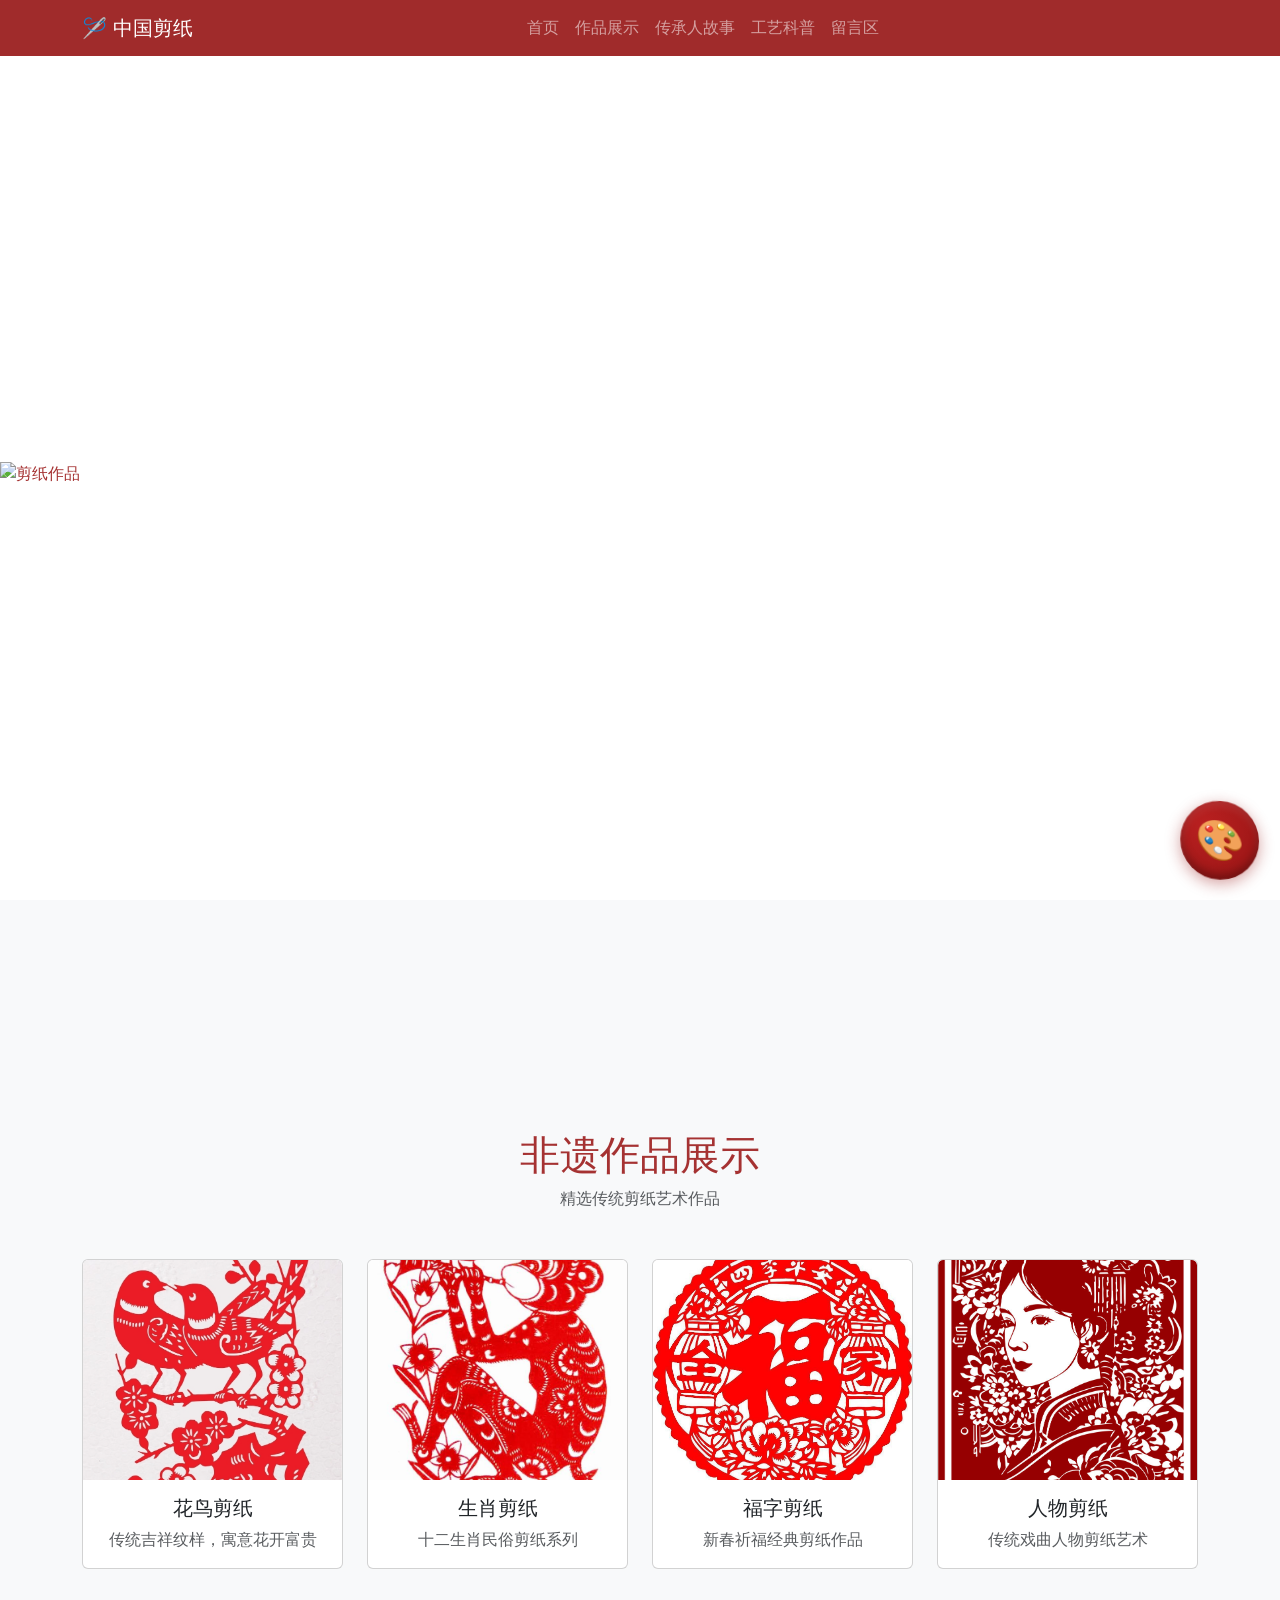
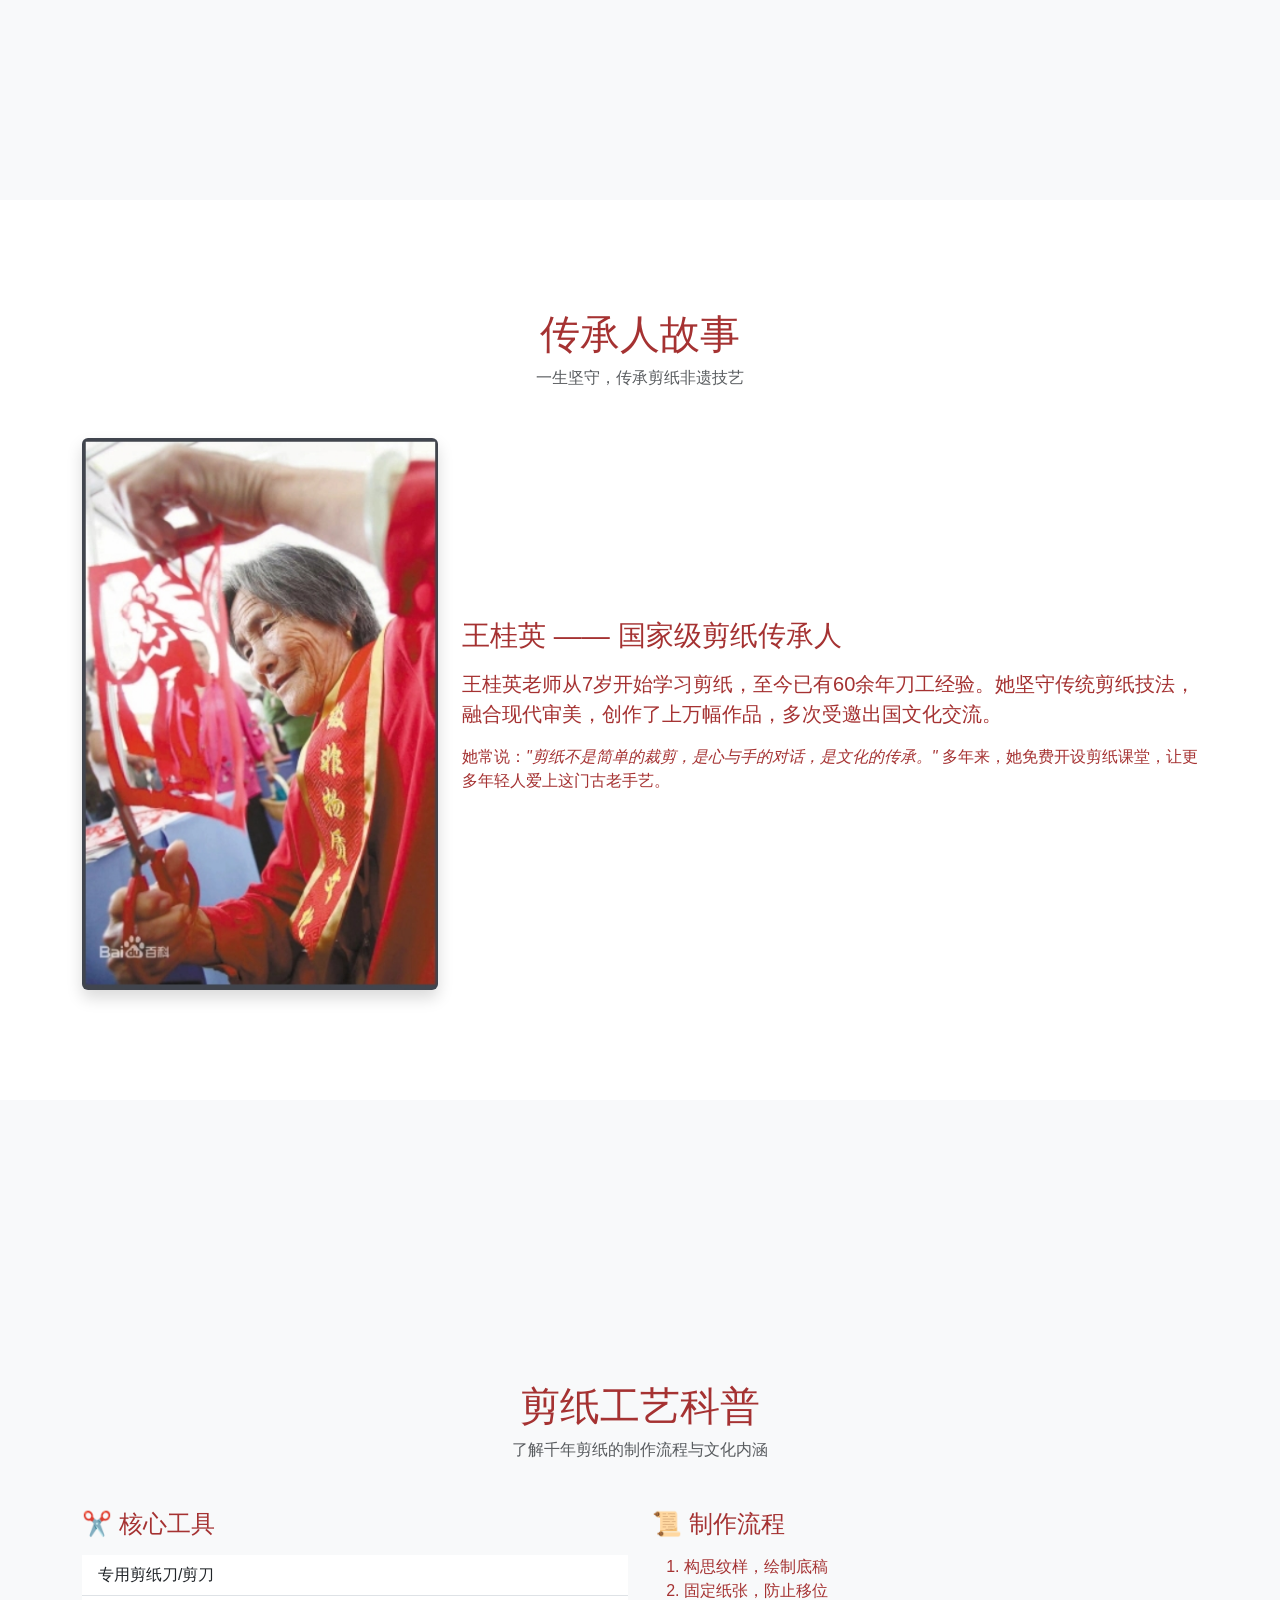
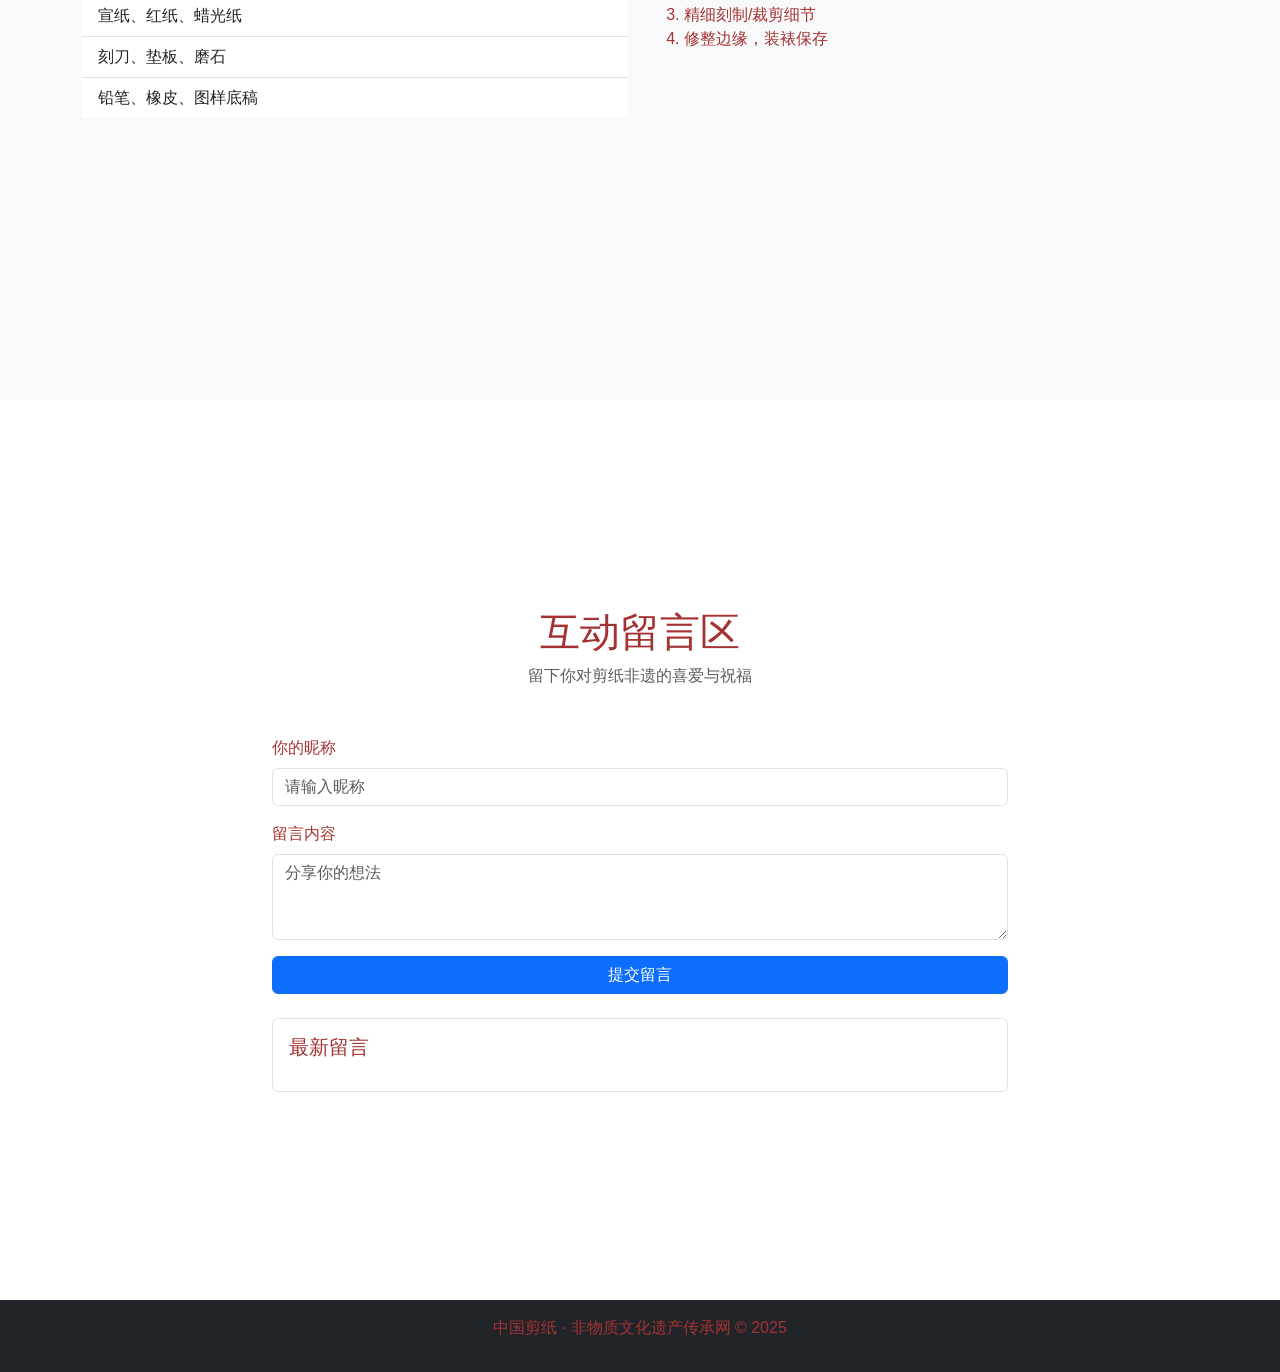
==== commit bd68ff2e: "Update index.html" ====
--- a/index.html
+++ b/index.html
@@ -245,7 +245,7 @@
                     <button type="button" class="btn-close" data-bs-dismiss="modal" aria-label="Close"></button>
                 </div>
                 <div class="modal-body text-center p-0">
-                    <img id="eggImg" src="3118.jpg" class="img-fluid w-100" alt="彩蛋图片">
+                    <img id="eggImg" src="3118.jpg.jpg" class="img-fluid w-100" alt="彩蛋图片">
                     <p class="mt-3 text-muted">非遗剪纸隐藏款 · 百鸟朝凤</p>
                 </div>
             </div>
@@ -262,4 +262,4 @@
     <script src="script.js"></script>
 </body>
 
-</html>+</html>
